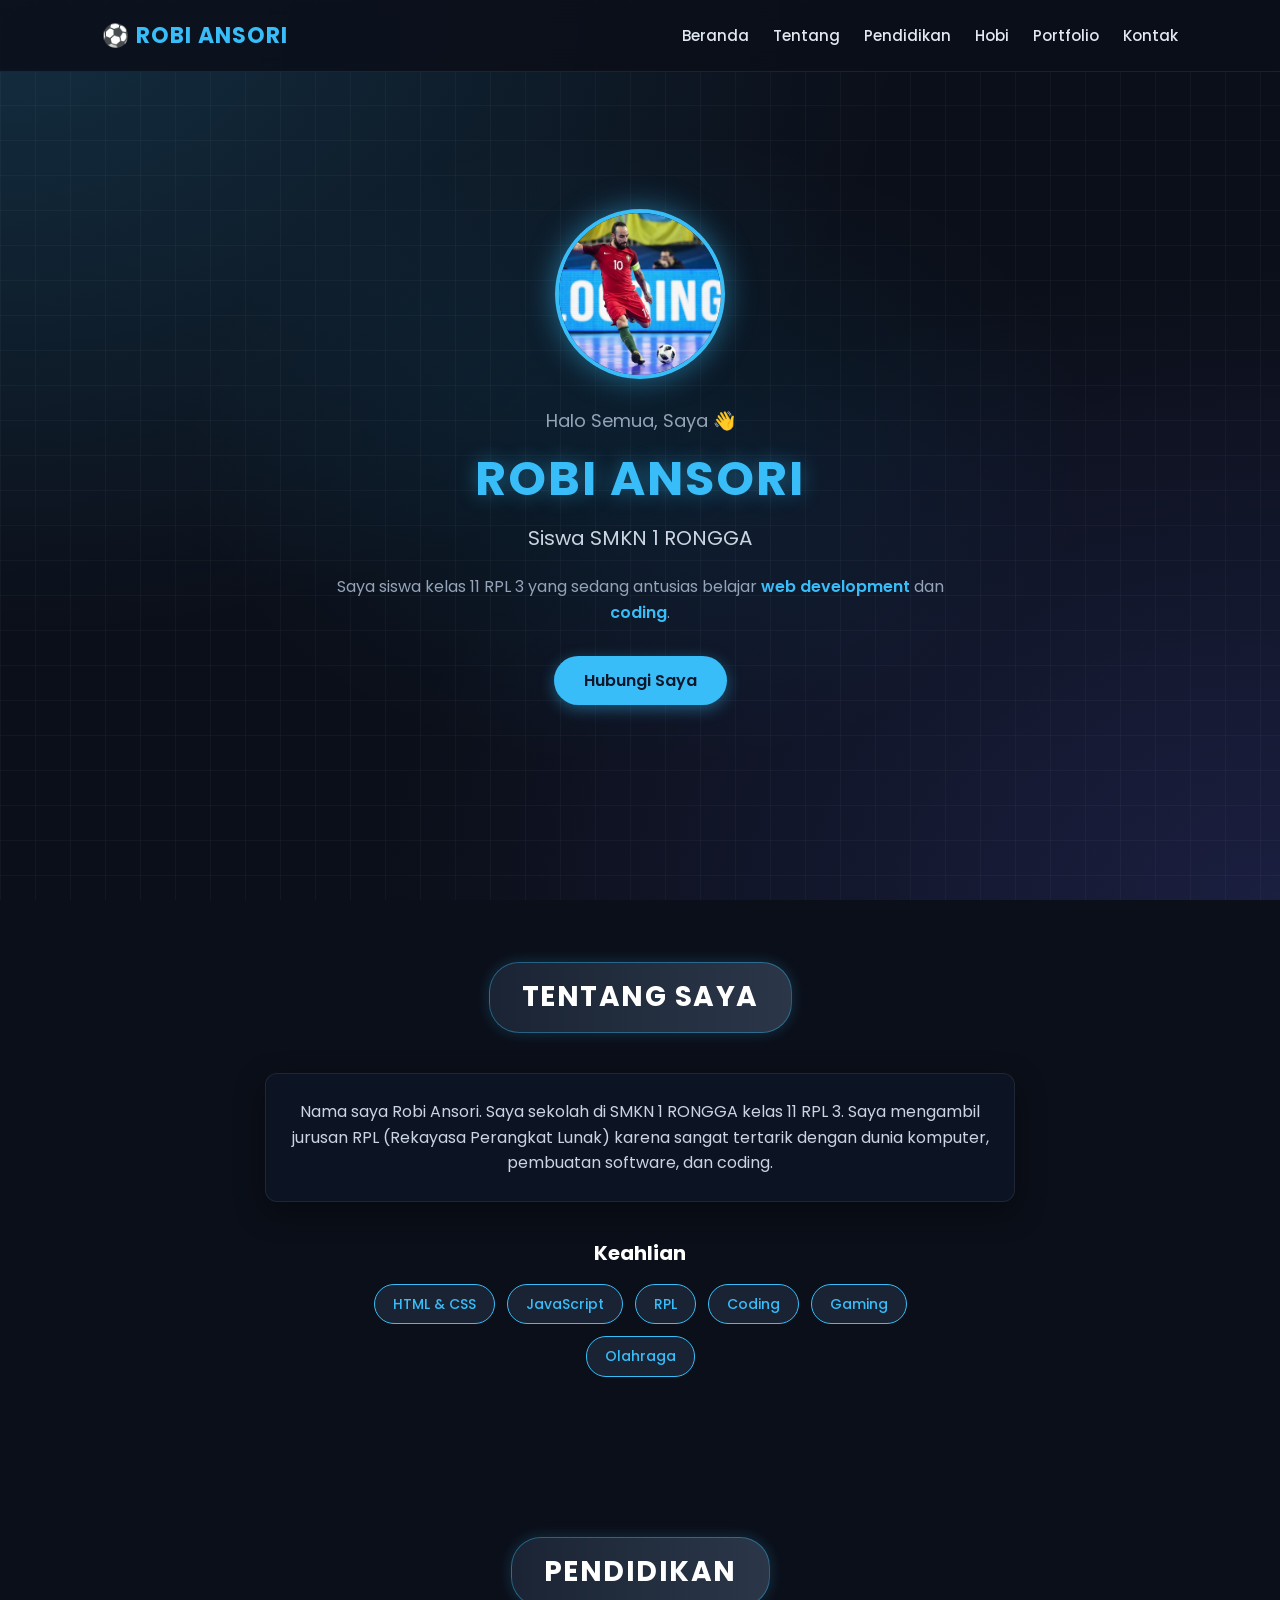
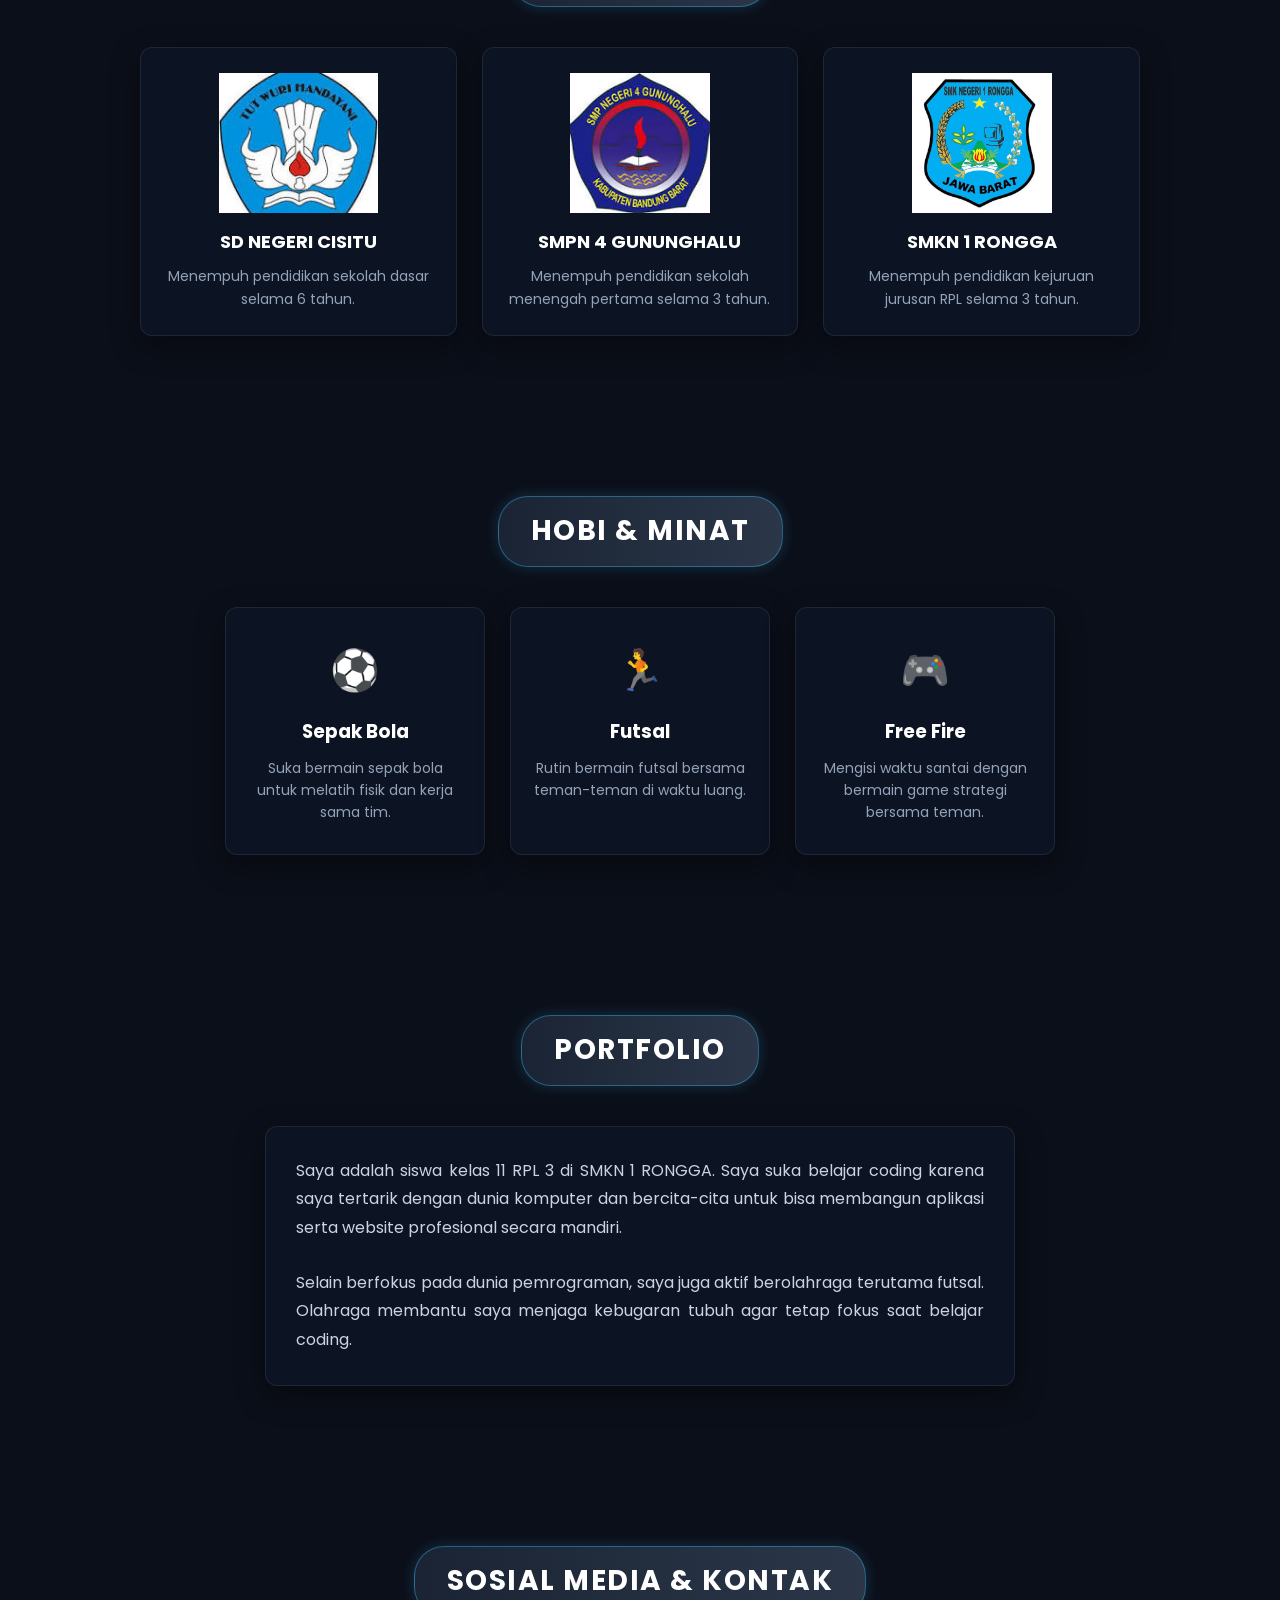
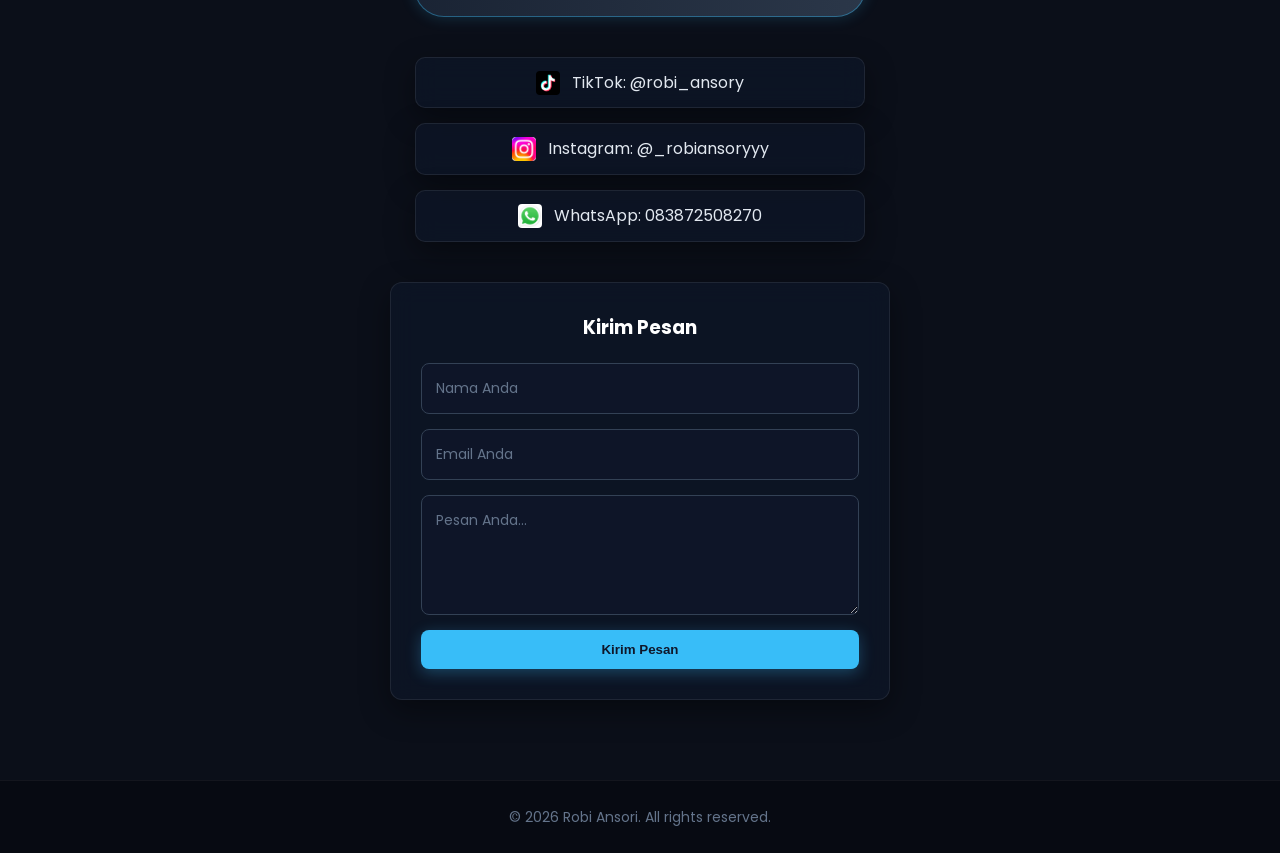
==== index.html @ 0bedff18 "Rename fortopolio.html to index.html" ====
<!DOCTYPE html>
<html lang="id">

<head>
  <meta charset="UTF-8">
  <meta name="viewport" content="width=device-width, initial-scale=1.0">
  <title>Portfolio | Robi Ansori</title>
  <link rel="stylesheet" href="css/fortopolio.css">
  <!-- Google Fonts untuk Tipografi Lebih Clean -->
  <link rel="preconnect" href="https://fonts.googleapis.com">
  <link rel="preconnect" href="https://fonts.gstatic.com" crossorigin>
  <link href="https://fonts.googleapis.com/css2?family=Poppins:wght@300;400;600;700&display=swap" rel="stylesheet">
</head>

<body>

  <nav>
    <div class="logo">
      <h2>⚽ ROBI ANSORI</h2>
    </div>
    <ul>
      <li><a href="#home">Beranda</a></li>
      <li><a href="#about">Tentang</a></li>
      <li><a href="#pendidikan">Pendidikan</a></li>
      <li><a href="#hobi">Hobi</a></li>
      <li><a href="#portfolio">Portfolio</a></li>
      <li><a href="#contact">Kontak</a></li>
    </ul>
  </nav>

  <!-- HOME SECTION -->
  <section id="home" class="home">
    <div class="home-content">
      <img src="assests/image/pp.jpg" alt="Foto Robi Ansori" class="foto-profil">
      <p class="greeting">Halo Semua, Saya 👋</p>
      <h1>ROBI ANSORI</h1>
      <h3>Siswa SMKN 1 RONGGA</h3>
      <p class="bio-short">
        Saya siswa kelas 11 RPL 3 yang sedang antusias belajar <span>web development</span> dan <span>coding</span>.
      </p>
      <a href="#contact" class="btn-primary">Hubungi Saya</a>
    </div>
  </section>

  <!-- ABOUT SECTION -->
  <section id="about">
    <h2>Tentang Saya</h2>
    <div class="card-box">
      <p>
        Nama saya Robi Ansori. Saya sekolah di SMKN 1 RONGGA kelas 11 RPL 3. Saya mengambil jurusan RPL (Rekayasa Perangkat Lunak) karena sangat tertarik dengan dunia komputer, pembuatan software, dan coding.
      </p>
    </div>

    <h3 class="sub-title">Keahlian</h3>
    <div class="skills-tags">
      <span>HTML & CSS</span>
      <span>JavaScript</span>
      <span>RPL</span>
      <span>Coding</span>
      <span>Gaming</span>
      <span>Olahraga</span>
    </div>
  </section>

  <!-- PENDIDIKAN SECTION -->
  <section id="pendidikan">
    <h2>Pendidikan</h2>
    <div class="sekolah-grid">
      <div class="card-sekolah">
        <div class="img-container">
          <img src="assests/image/logo 7.jpg" alt="Logo SD Negeri Cisitu">
        </div>
        <h3>SD NEGERI CISITU</h3>
        <p>Menempuh pendidikan sekolah dasar selama 6 tahun.</p>
      </div>

      <div class="card-sekolah">
        <div class="img-container">
          <img src="assests/image/logo 1.jpg" alt="Logo SMPN 4 Gununghalu">
        </div>
        <h3>SMPN 4 GUNUNGHALU</h3>
        <p>Menempuh pendidikan sekolah menengah pertama selama 3 tahun.</p>
      </div>

      <div class="card-sekolah">
        <div class="img-container">
          <img src="assests/image/logo 9.jpg" alt="Logo SMKN 1 Rongga">
        </div>
        <h3>SMKN 1 RONGGA</h3>
        <p>Menempuh pendidikan kejuruan jurusan RPL selama 3 tahun.</p>
      </div>
    </div>
  </section>

  <!-- HOBI SECTION -->
  <section id="hobi">
    <h2>Hobi & Minat</h2>
    <div class="kotak-hobi">
      <div class="card-hobi">
        <div class="icon-hobi">⚽</div>
        <h3>Sepak Bola</h3>
        <p>Suka bermain sepak bola untuk melatih fisik dan kerja sama tim.</p>
      </div>

      <div class="card-hobi">
        <div class="icon-hobi">🏃</div>
        <h3>Futsal</h3>
        <p>Rutin bermain futsal bersama teman-teman di waktu luang.</p>
      </div>

      <div class="card-hobi">
        <div class="icon-hobi">🎮</div>
        <h3>Free Fire</h3>
        <p>Mengisi waktu santai dengan bermain game strategi bersama teman.</p>
      </div>
    </div>
  </section>

  <!-- PORTFOLIO SECTION -->
  <section id="portfolio">
    <h2>Portfolio</h2>
    <div class="portfolio-card">
      <p>
        Saya adalah siswa kelas 11 RPL 3 di SMKN 1 RONGGA. Saya suka belajar coding karena saya tertarik dengan dunia komputer dan bercita-cita untuk bisa membangun aplikasi serta website profesional secara mandiri.
      </p>
      <br>
      <p>
        Selain berfokus pada dunia pemrograman, saya juga aktif berolahraga terutama futsal. Olahraga membantu saya menjaga kebugaran tubuh agar tetap fokus saat belajar coding.
      </p>
    </div>
  </section>

  <!-- CONTACT SECTION -->
  <section id="contact">
    <h2>Sosial Media & Kontak</h2>

    <div class="contact-links">
      <a href="https://tiktok.com/@robi_ansory" target="_blank" class="social-item">
        <img src="assests/image/tiktok.png" alt="TikTok">
        <span>TikTok: @robi_ansory</span>
      </a>

      <a href="https://instagram.com/_robiansoryyy" target="_blank" class="social-item">
        <img src="assests/image/instagram.jpg" alt="Instagram">
        <span>Instagram: @_robiansoryyy</span>
      </a>

      <a href="https://wa.me/6283872508270" target="_blank" class="social-item">
        <img src="assests/image/whatsapp.jpg" alt="WhatsApp">
        <span>WhatsApp: 083872508270</span>
      </a>
    </div>

    <!-- Form Pesan -->
    <form class="contact-form" onsubmit="event.preventDefault();">
      <h3>Kirim Pesan</h3>
      <input type="text" placeholder="Nama Anda" required>
      <input type="email" placeholder="Email Anda" required>
      <textarea placeholder="Pesan Anda..." required></textarea>
      <button type="submit">Kirim Pesan</button>
    </form>
  </section>

  <footer>
    <p>&copy; 2026 Robi Ansori. All rights reserved.</p>
  </footer>

</body>

</html>
---- css/fortopolio.css ----
* {
    margin: 0;
    padding: 0;
    box-sizing: border-box;
}

html {
    scroll-behavior: smooth;
}

body {
    font-family: 'Poppins', sans-serif;
    color: #f3f4f6;
    line-height: 1.6;
    overflow-x: hidden;
    background-color: #0b0f19;
    background-image: 
        linear-gradient(rgba(255, 255, 255, 0.03) 1px, transparent 1px),
        linear-gradient(90deg, rgba(255, 255, 255, 0.03) 1px, transparent 1px),
        radial-gradient(at 0% 0%, rgba(56, 189, 248, 0.18) 0px, transparent 50%),
        radial-gradient(at 100% 100%, rgba(99, 102, 241, 0.18) 0px, transparent 50%),
        radial-gradient(at 50% 50%, rgba(14, 165, 233, 0.1) 0px, transparent 50%);
    background-size: 35px 35px, 35px 35px, 100% 100%, 100% 100%, 100% 100%;
    background-attachment: fixed;
}

nav {
    background-color: rgba(11, 15, 25, 0.85);
    backdrop-filter: blur(12px);
    padding: 18px 8%;
    display: flex;
    justify-content: space-between;
    align-items: center;
    position: sticky;
    top: 0;
    z-index: 100;
    border-bottom: 1px solid rgba(255, 255, 255, 0.08);
}

nav h2 {
    color: #38bdf8;
    font-size: 22px;
    font-weight: 700;
    letter-spacing: 1px;
}

nav ul {
    display: flex;
    list-style: none;
    gap: 24px;
}

nav ul li a {
    color: #e2e8f0;
    text-decoration: none;
    font-size: 15px;
    font-weight: 500;
    transition: all 0.3s ease;
}

nav ul li a:hover {
    color: #38bdf8;
    text-shadow: 0 0 8px rgba(56, 189, 248, 0.6);
}
section {
    padding: 80px 8%;
    text-align: center;
    scroll-margin-top: 70px;
}

section h2 {
    color: #ffffff;
    font-size: 28px;
    font-weight: 700;
    text-transform: uppercase;
    letter-spacing: 1.5px;
    background: linear-gradient(90deg, rgba(30, 41, 59, 0.8), rgba(51, 65, 85, 0.8));
    display: inline-block;
    padding: 12px 32px;
    border-radius: 30px;
    margin-bottom: 40px;
    border: 1px solid rgba(56, 189, 248, 0.4);
    box-shadow: 0 0 15px rgba(56, 189, 248, 0.2);
}

.home {
    min-height: 90vh;
    display: flex;
    align-items: center;
    justify-content: center;
    padding-top: 40px;
}

.home-content {
    max-width: 650px;
}

.foto-profil {
    width: 170px;
    height: 170px;
    border-radius: 50%;
    border: 4px solid #38bdf8;
    box-shadow: 0 0 30px rgba(56, 189, 248, 0.5);
    object-fit: cover;
    margin-bottom: 20px;
    transition: transform 0.4s ease, box-shadow 0.4s ease;
}

.foto-profil:hover {
    transform: scale(1.05);
    box-shadow: 0 0 40px rgba(56, 189, 248, 0.8);
}

.greeting {
    color: #94a3b8;
    font-size: 18px;
    margin-bottom: 5px;
}

.home h1 {
    color: #38bdf8;
    font-size: 48px;
    font-weight: 700;
    letter-spacing: 2px;
    margin-bottom: 5px;
    text-shadow: 0 0 20px rgba(56, 189, 248, 0.4);
}

.home h3 {
    color: #cbd5e1;
    font-size: 20px;
    font-weight: 400;
    margin-bottom: 20px;
}

.bio-short {
    color: #94a3b8;
    font-size: 16px;
    margin-bottom: 30px;
}

.bio-short span {
    color: #38bdf8;
    font-weight: 600;
}

.btn-primary {
    display: inline-block;
    padding: 12px 30px;
    background-color: #38bdf8;
    color: #0f172a;
    font-weight: 600;
    text-decoration: none;
    border-radius: 25px;
    transition: all 0.3s ease;
    box-shadow: 0 4px 15px rgba(56, 189, 248, 0.4);
}

.btn-primary:hover {
    background-color: #ffffff;
    transform: translateY(-3px);
    box-shadow: 0 6px 20px rgba(255, 255, 255, 0.5);
}

.card-box, 
.card-sekolah, 
.card-hobi, 
.portfolio-card, 
.contact-form, 
.social-item {
    background: rgba(15, 23, 42, 0.65) !important;
    backdrop-filter: blur(12px) !important;
    border: 1px solid rgba(255, 255, 255, 0.08) !important;
    box-shadow: 0 10px 30px rgba(0, 0, 0, 0.4);
}

.card-box {
    color: #cbd5e1;
    padding: 25px;
    max-width: 750px;
    margin: 0 auto;
    border-radius: 12px;
}

.sub-title {
    color: #ffffff;
    font-size: 20px;
    margin: 35px auto 15px;
}

.skills-tags {
    display: flex;
    justify-content: center;
    flex-wrap: wrap;
    gap: 12px;
    max-width: 600px;
    margin: 0 auto;
}

.skills-tags span {
    background: rgba(30, 41, 59, 0.8);
    border: 1px solid #38bdf8;
    color: #38bdf8;
    padding: 8px 18px;
    border-radius: 20px;
    font-size: 14px;
    font-weight: 500;
    transition: 0.3s;
}

.skills-tags span:hover {
    background: #38bdf8;
    color: #0f172a;
    box-shadow: 0 0 12px rgba(56, 189, 248, 0.6);
}

.sekolah-grid {
    display: grid;
    grid-template-columns: repeat(auto-fit, minmax(250px, 1fr));
    gap: 25px;
    max-width: 1000px;
    margin: 0 auto;
}

.card-sekolah {
    padding: 25px 20px;
    border-radius: 12px;
    transition: all 0.3s ease;
}

.card-sekolah:hover {
    transform: translateY(-8px);
    border-color: rgba(56, 189, 248, 0.5) !important;
    box-shadow: 0 10px 25px rgba(56, 189, 248, 0.2) !important;
}

.img-container {
    height: 140px;
    display: flex;
    align-items: center;
    justify-content: center;
    margin-bottom: 15px;
}

.card-sekolah img {
    max-width: 100%;
    max-height: 100%;
    object-fit: contain;
}

.card-sekolah h3 {
    color: #ffffff;
    font-size: 18px;
    margin-bottom: 8px;
}

.card-sekolah p {
    color: #94a3b8;
    font-size: 14px;
}

.kotak-hobi {
    display: flex;
    justify-content: center;
    gap: 25px;
    flex-wrap: wrap;
}

.card-hobi {
    padding: 30px 20px;
    width: 260px;
    border-radius: 12px;
    transition: all 0.3s ease;
}

.card-hobi:hover {
    transform: translateY(-8px);
    border-color: rgba(56, 189, 248, 0.5) !important;
    box-shadow: 0 10px 25px rgba(56, 189, 248, 0.2) !important;
}

.icon-hobi {
    font-size: 40px;
    margin-bottom: 15px;
}

.card-hobi h3 {
    color: #ffffff;
    margin-bottom: 10px;
}

.card-hobi p {
    color: #94a3b8;
    font-size: 14px;
}

.portfolio-card {
    max-width: 750px;
    margin: auto;
    padding: 30px;
    border-radius: 12px;
    text-align: justify;
}

.portfolio-card p {
    color: #cbd5e1;
    line-height: 1.8;
}


.contact-links {
    display: flex;
    flex-direction: column;
    align-items: center;
    gap: 15px;
    margin-bottom: 40px;
}

.social-item {
    padding: 12px 25px;
    width: 100%;
    max-width: 450px;
    border-radius: 10px;
    display: flex;
    align-items: center;
    justify-content: center;
    gap: 12px;
    color: #e2e8f0;
    text-decoration: none;
    transition: all 0.3s ease;
}

.social-item:hover {
    border-color: #38bdf8 !important;
    transform: translateY(-3px);
    color: #38bdf8;
    box-shadow: 0 5px 15px rgba(56, 189, 248, 0.3) !important;
}

.social-item img {
    width: 24px;
    height: 24px;
    border-radius: 4px;
    object-fit: contain;
}

.contact-form {
    max-width: 500px;
    margin: 0 auto;
    padding: 30px;
    border-radius: 12px;
}

.contact-form h3 {
    margin-bottom: 20px;
    color: #fff;
}

input,
textarea {
    display: block;
    width: 100%;
    margin-bottom: 15px;
    padding: 14px;
    background-color: rgba(15, 23, 42, 0.9);
    color: #ffffff;
    border: 1px solid #334155;
    border-radius: 8px;
    font-family: inherit;
    font-size: 14px;
    transition: 0.3s;
}

input::placeholder,
textarea::placeholder {
    color: #64748b;
}

input:focus,
textarea:focus {
    outline: none;
    border-color: #38bdf8;
    box-shadow: 0 0 10px rgba(56, 189, 248, 0.4);
}

textarea {
    height: 120px;
    resize: vertical;
}

button[type="submit"] {
    width: 100%;
    padding: 12px;
    background-color: #38bdf8;
    color: #0f172a;
    font-weight: 600;
    border: none;
    border-radius: 8px;
    cursor: pointer;
    transition: 0.3s;
    box-shadow: 0 4px 15px rgba(56, 189, 248, 0.3);
}

button[type="submit"]:hover {
    background-color: #ffffff;
    box-shadow: 0 0 20px rgba(255, 255, 255, 0.5);
}

footer {
    background-color: #070a12;
    text-align: center;
    padding: 25px;
    border-top: 1px solid rgba(255, 255, 255, 0.05);
}

footer p {
    color: #64748b;
    font-size: 14px;
}

@media (max-width: 768px) {
    nav {
        flex-direction: column;
        gap: 15px;
        padding: 15px;
    }

    nav ul {
        gap: 15px;
        flex-wrap: wrap;
        justify-content: center;
    }

    section {
        padding: 60px 5%;
    }

    .home h1 {
        font-size: 36px;
    }

    .card-hobi {
        width: 100%;
    }
}
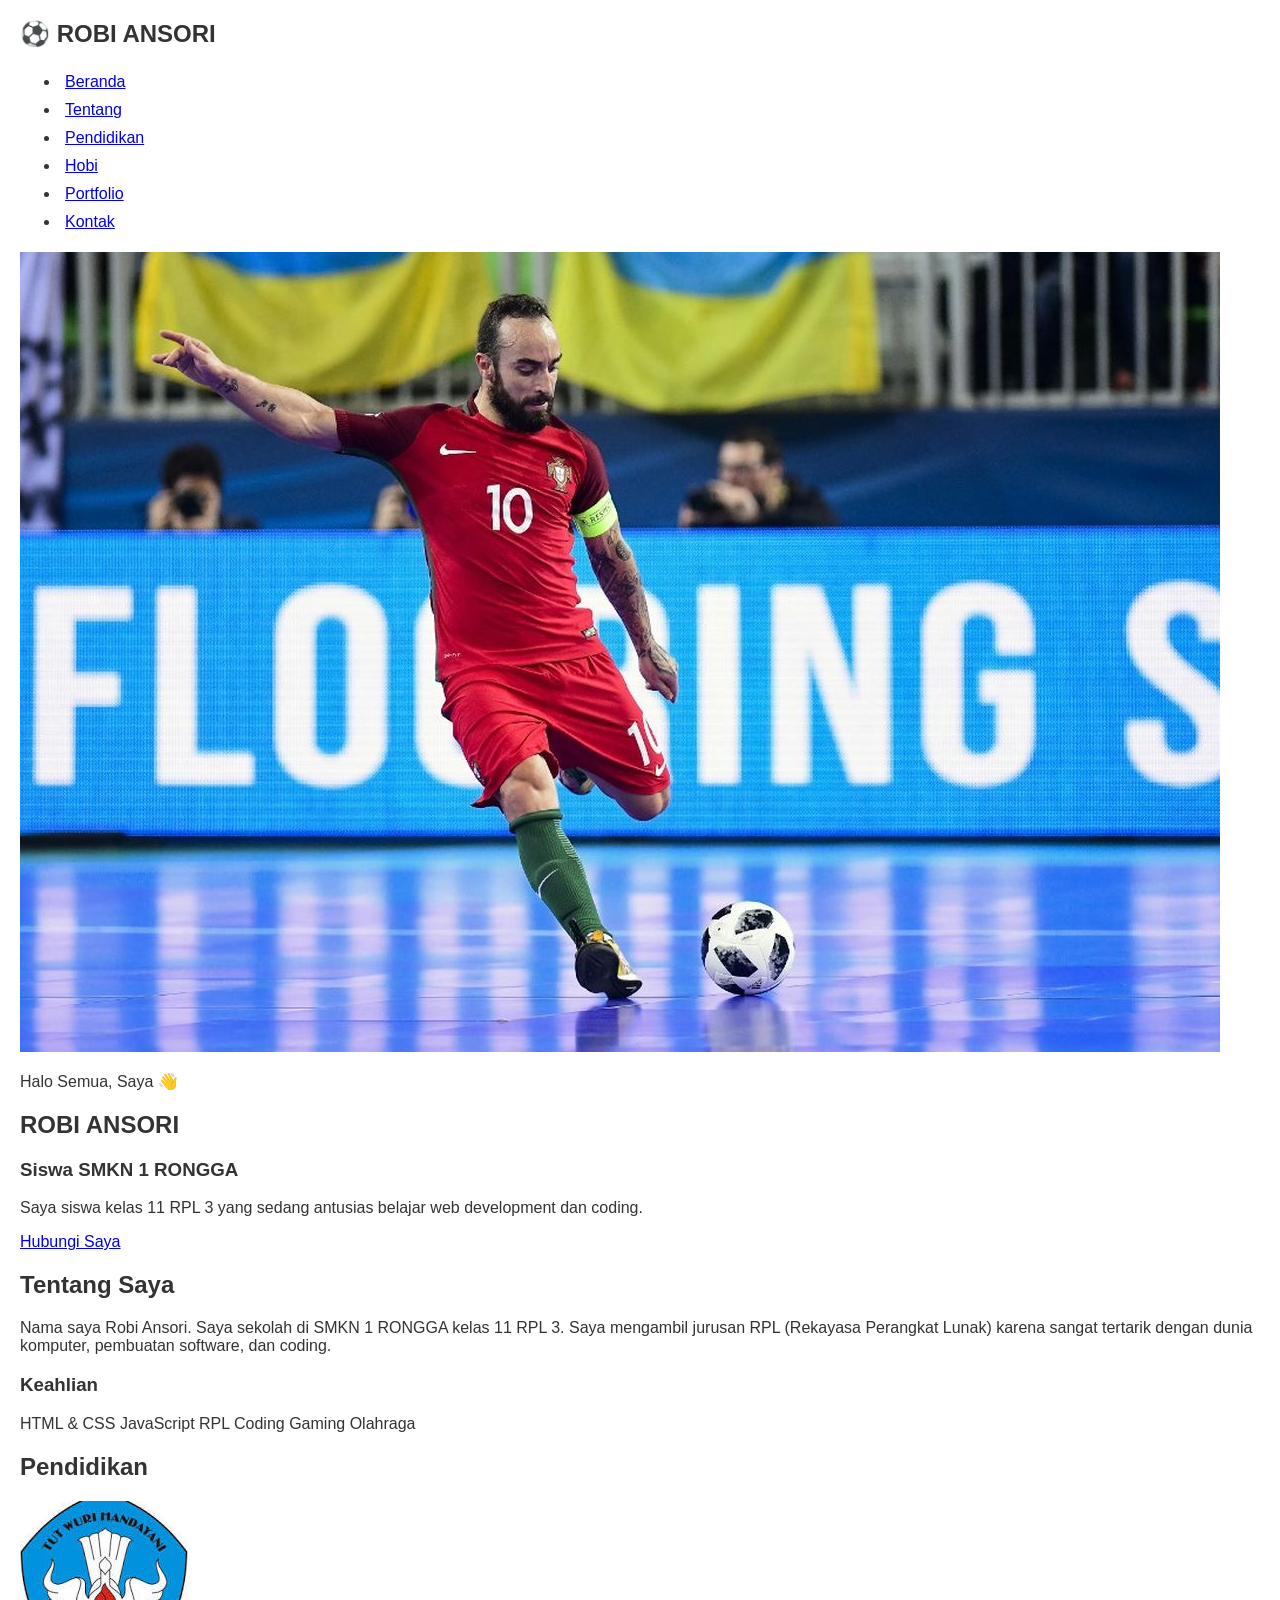
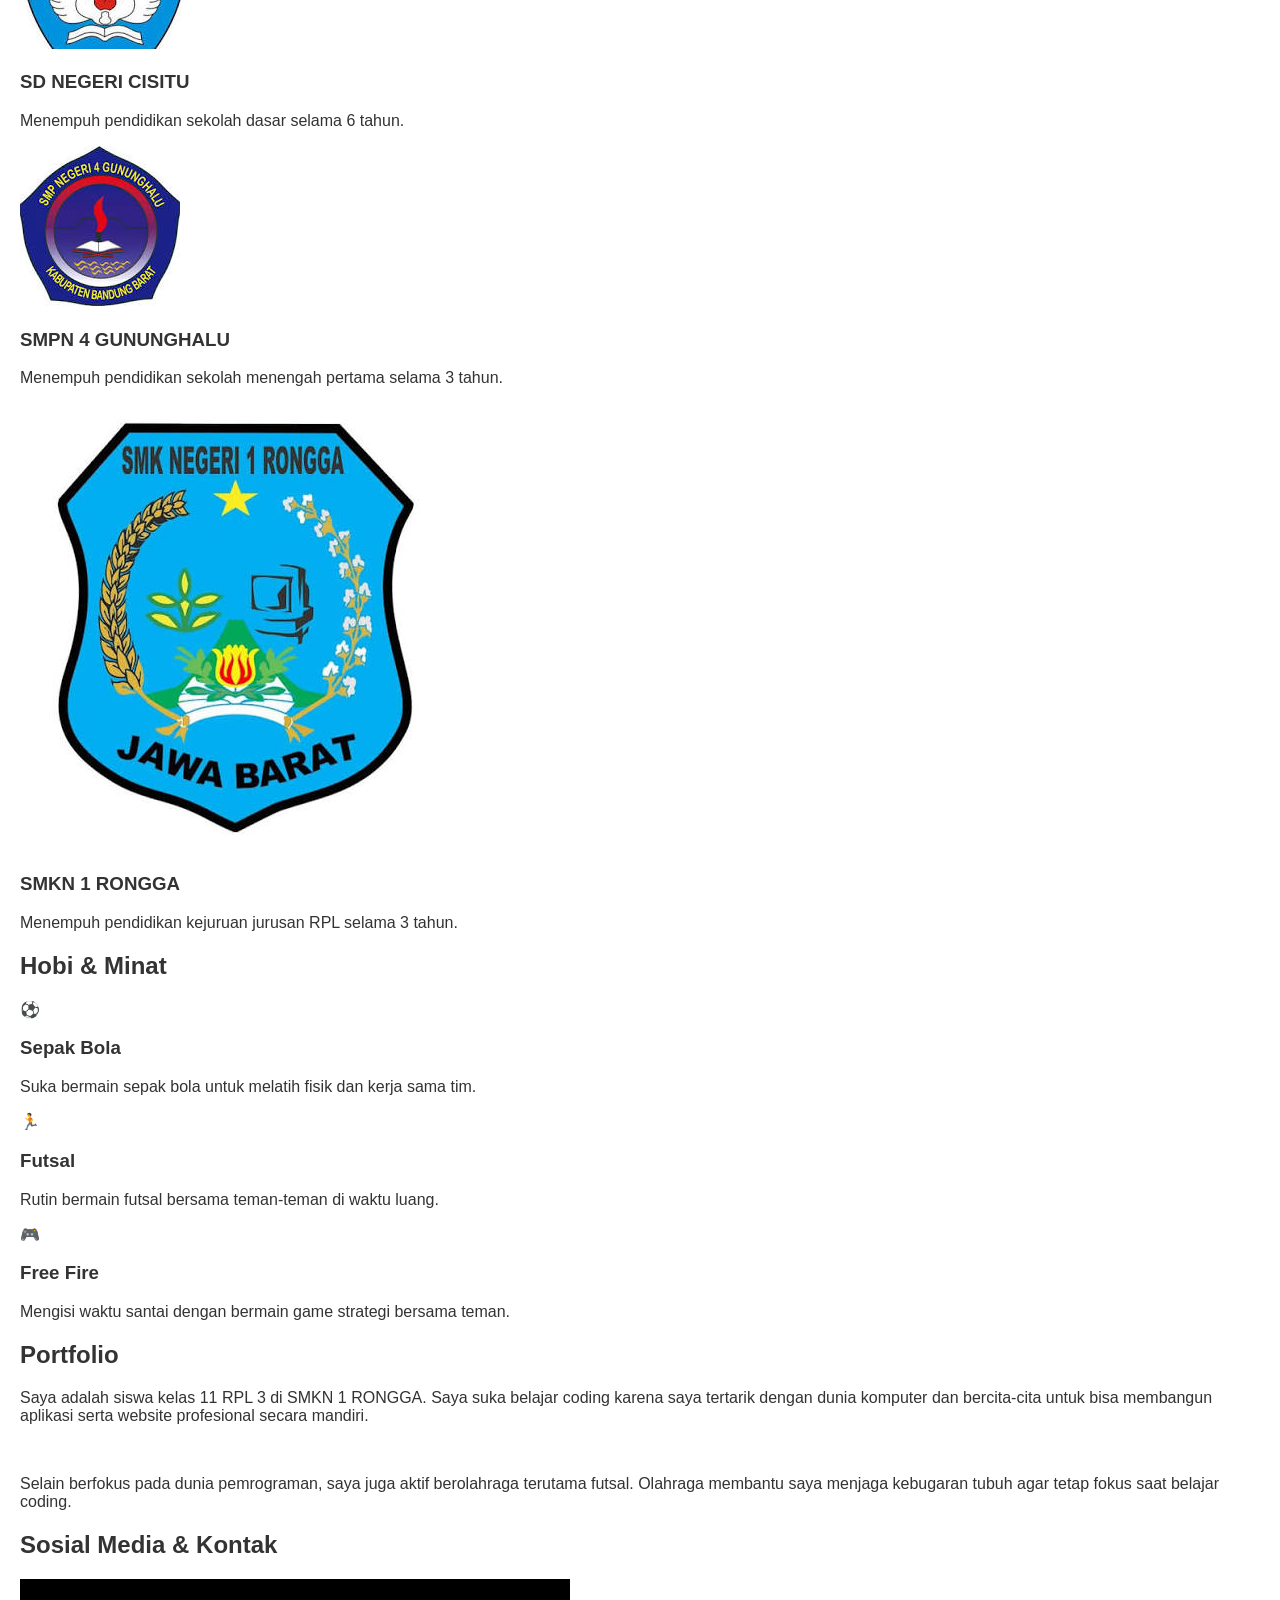
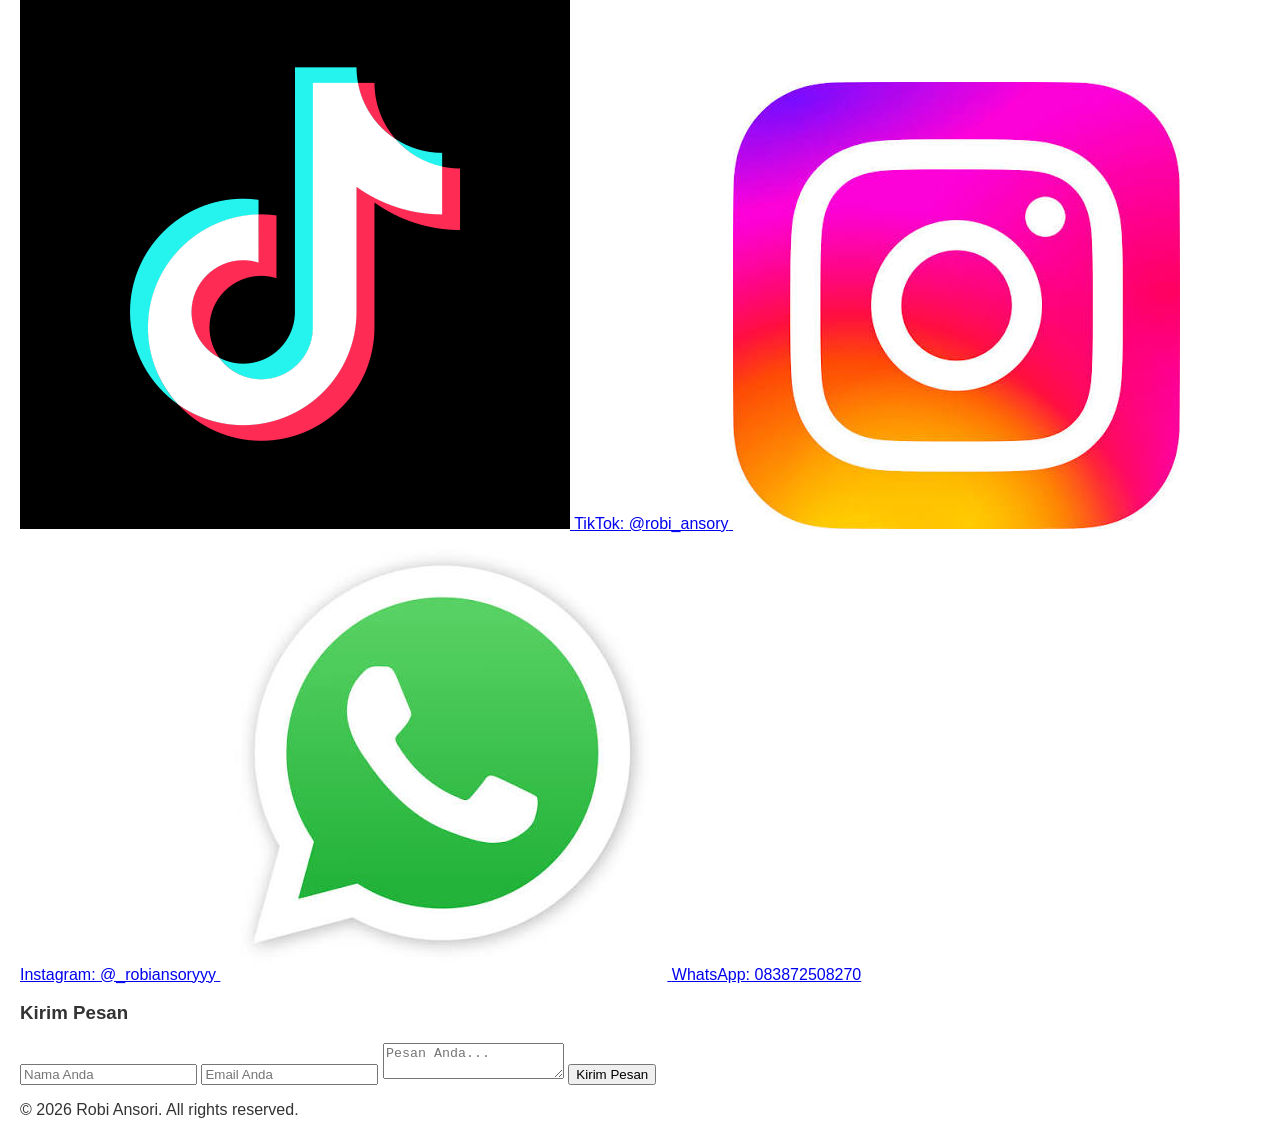
==== commit ac64fec7: "Update stylesheet link in index.html" ====
--- a/index.html
+++ b/index.html
@@ -5,7 +5,7 @@
   <meta charset="UTF-8">
   <meta name="viewport" content="width=device-width, initial-scale=1.0">
   <title>Portfolio | Robi Ansori</title>
-  <link rel="stylesheet" href="css/fortopolio.css">
+  <link rel="stylesheet" href="css/style.css">
   <!-- Google Fonts untuk Tipografi Lebih Clean -->
   <link rel="preconnect" href="https://fonts.googleapis.com">
   <link rel="preconnect" href="https://fonts.gstatic.com" crossorigin>
--- a/css/style.css
+++ b/css/style.css
@@ -0,0 +1,75 @@
+body {
+    font-family: Arial, sans-serif;
+    margin: 20px;
+    color: #333;
+} 
+
+.navbar {
+    display: flex;
+    justify-content: space-between;
+    align-items: center;
+    border-bottom: 1px solid #ddd;
+    padding-bottom: 10px;
+    margin-bottom: 20px;
+}
+
+.navbar a {
+    margin-left: 15px;
+    text-decoration: none;
+    color: #1a4971;
+}
+
+.daftar-buku {
+    display: flex;
+    gap: 15px;
+    margin-top: 15px;
+}
+
+.kartu-buku {
+    border: 1px solid #eee;
+    background-color: #f9f9f9;
+    border-radius: 8px;
+    padding: 15px;
+    width: 30%;
+    text-align: center;
+}
+
+.kartu-buku img {
+    width: 150px;
+    height: 200px;
+    object-fit: cover;
+    border-radius: 5px;
+    margin-bottom: 10px;
+}
+
+.kartu-buku h4 {
+    margin: 5px 0;
+}
+
+.kartu-buku p {
+    font-size: 13px;
+    color: #666;
+    margin-bottom: 10px;
+}
+
+.kartu-buku button {
+    width: 100%;
+    padding: 8px;
+    background-color: #fff;
+    border: 1px solid #ccc;
+    border-radius: 5px;
+    cursor: pointer;
+}
+
+.footer {
+    text-align: center;
+    margin-top: 40px;
+    border-top: 1px solid #ddd;
+    padding-top: 15px;
+    font-size: 13px;
+    color: #777;
+}
+
+li {
+    padding: 5px;
+}
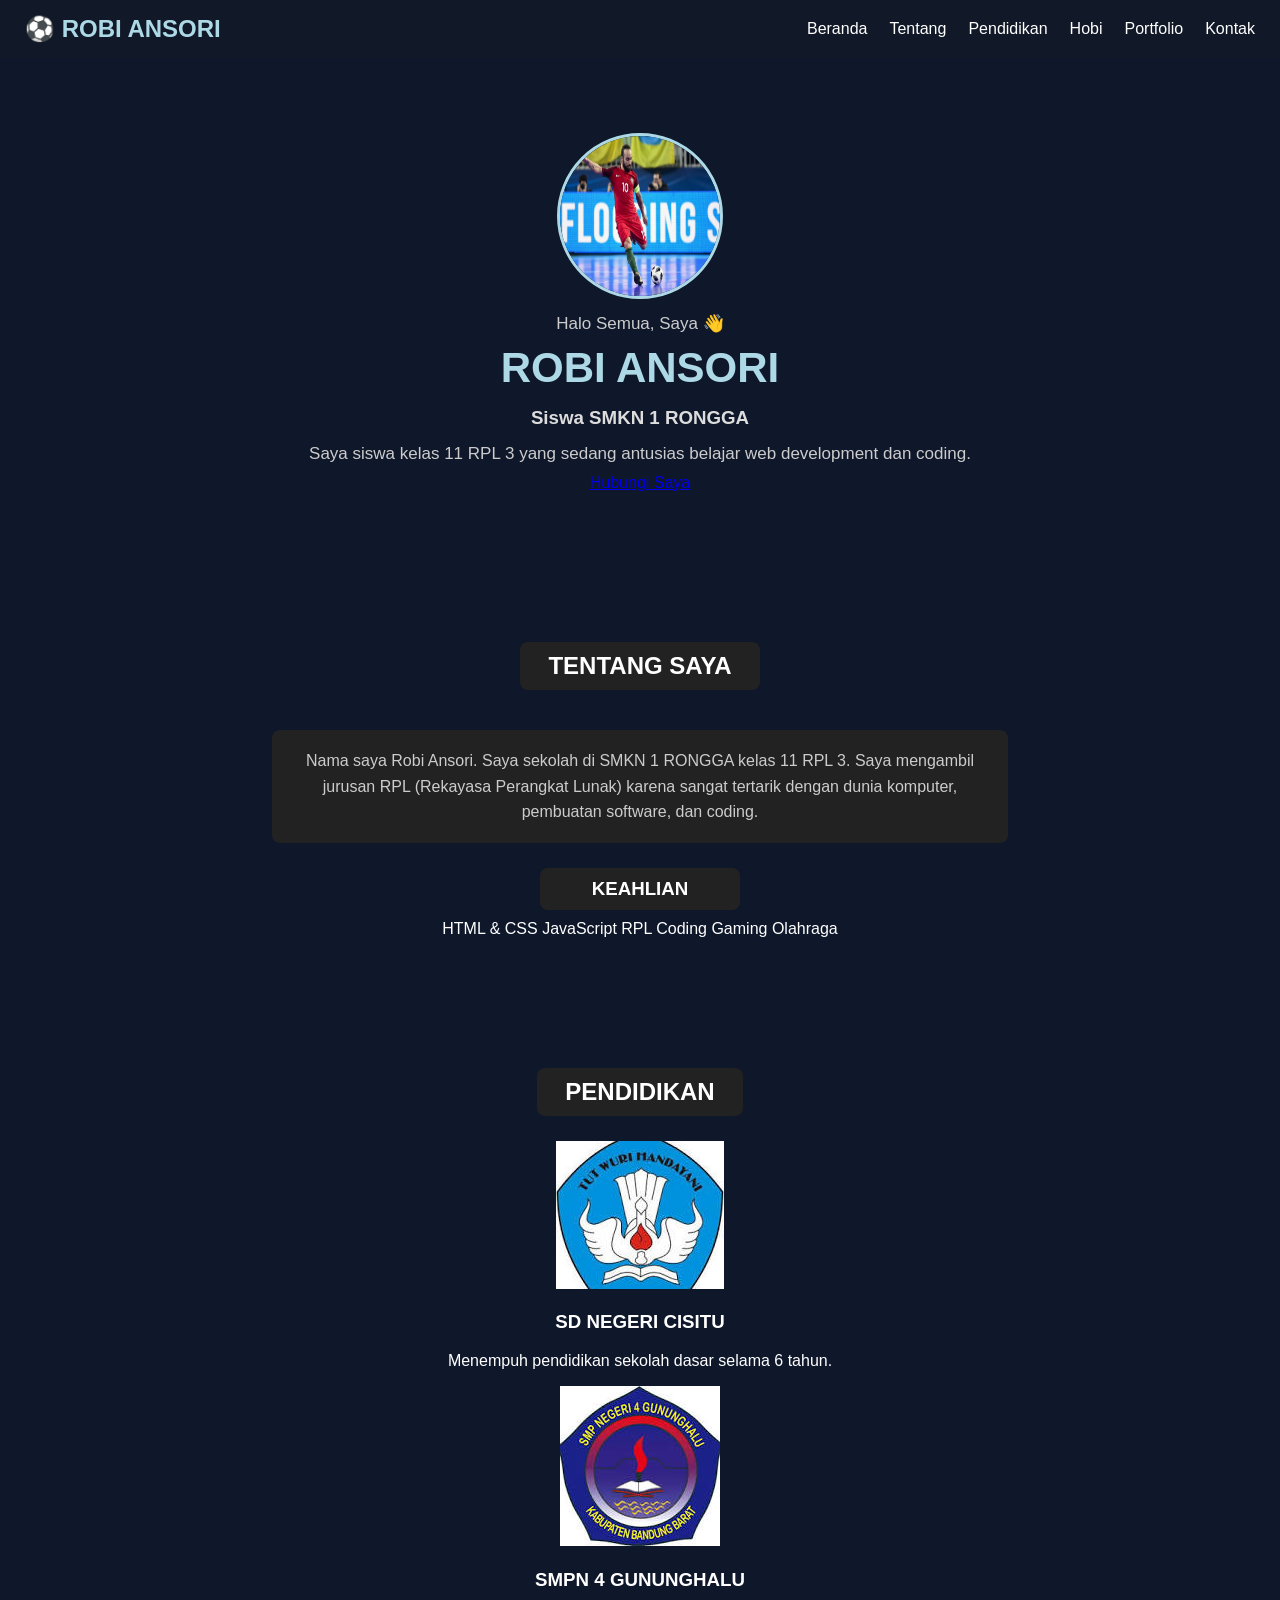
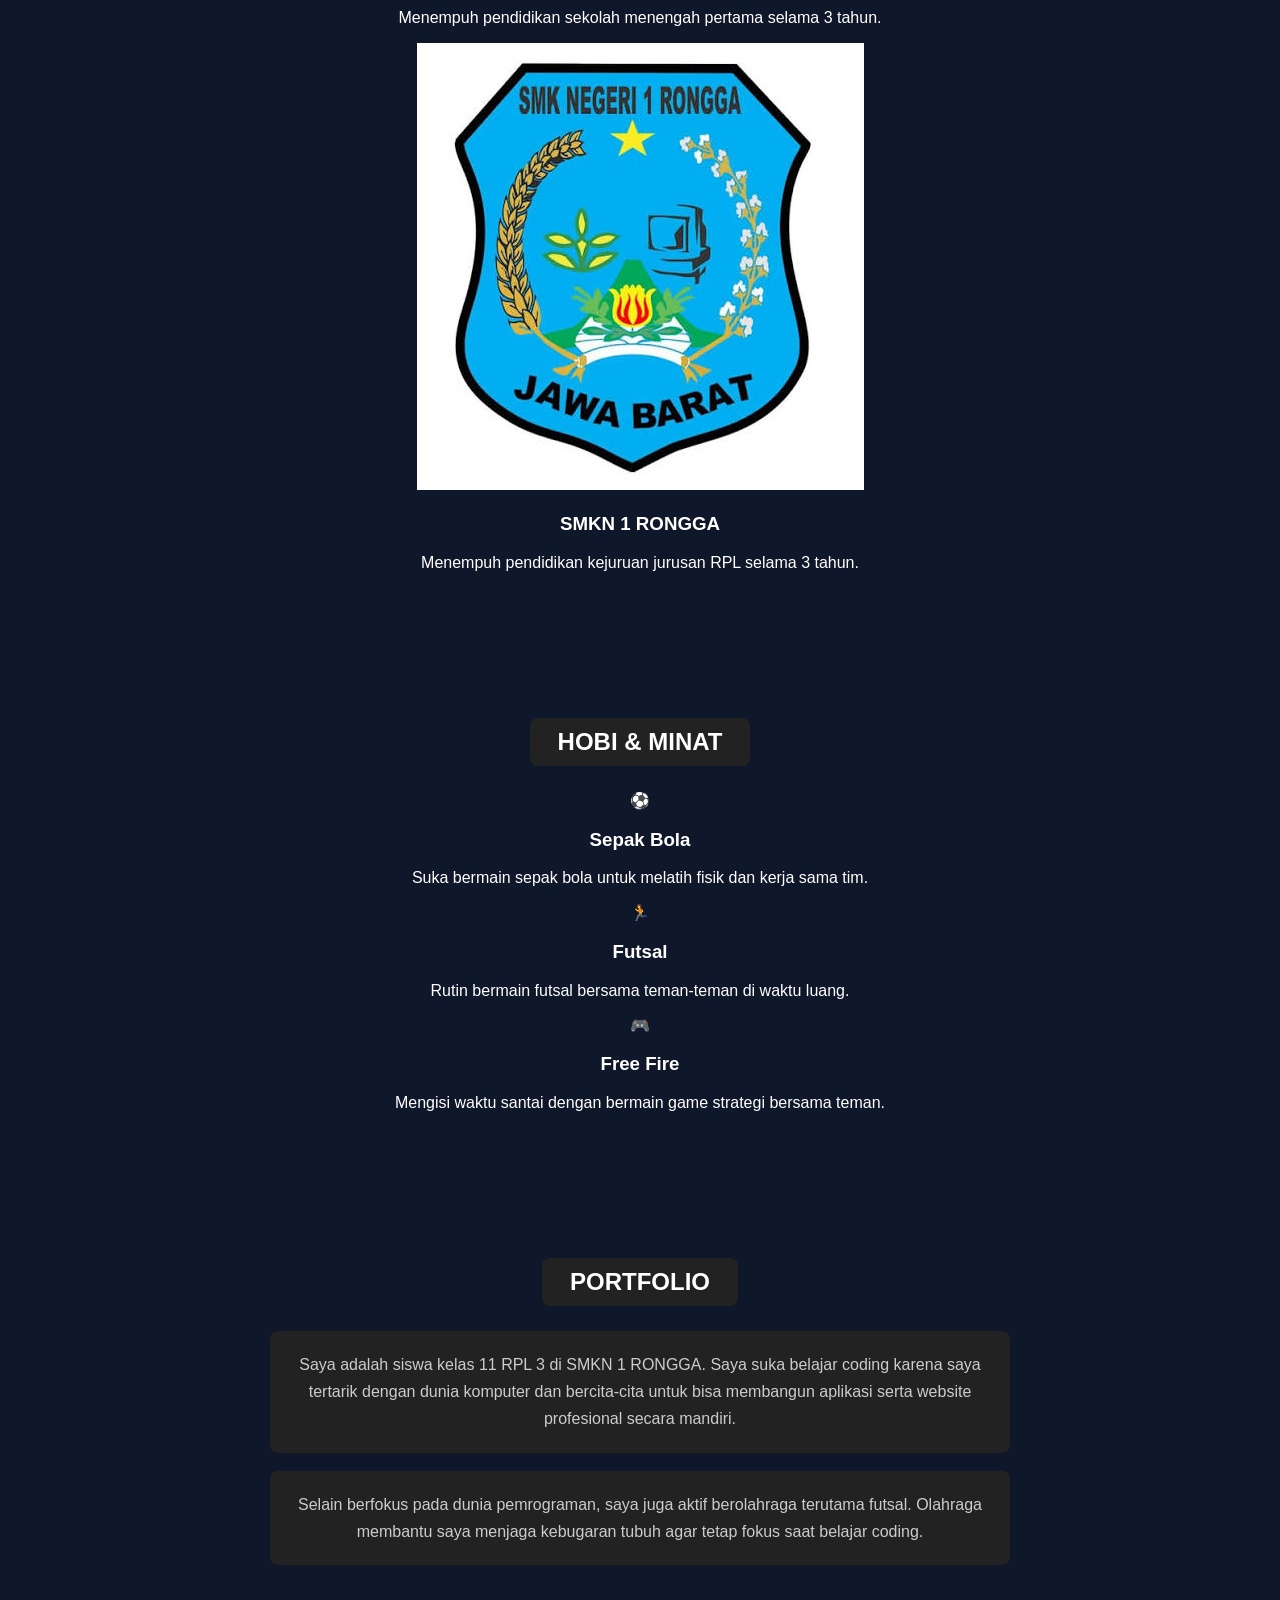
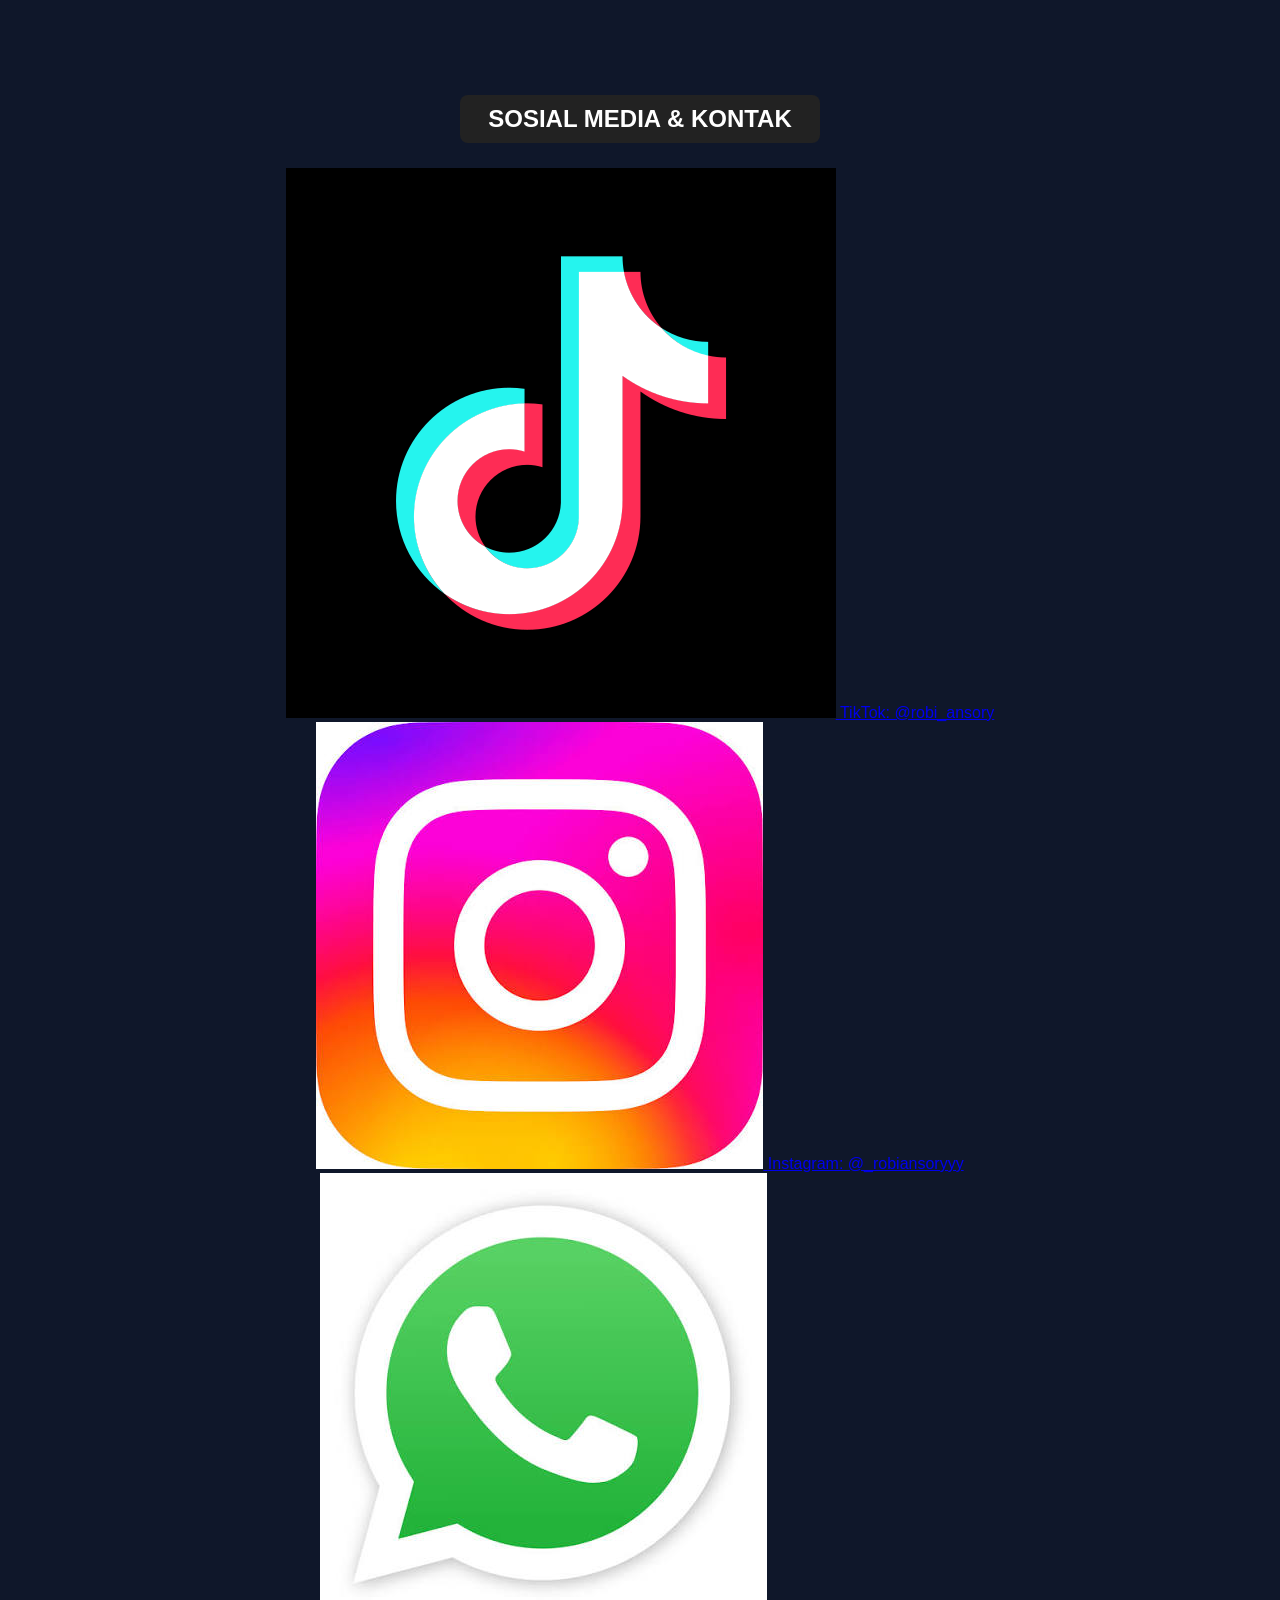
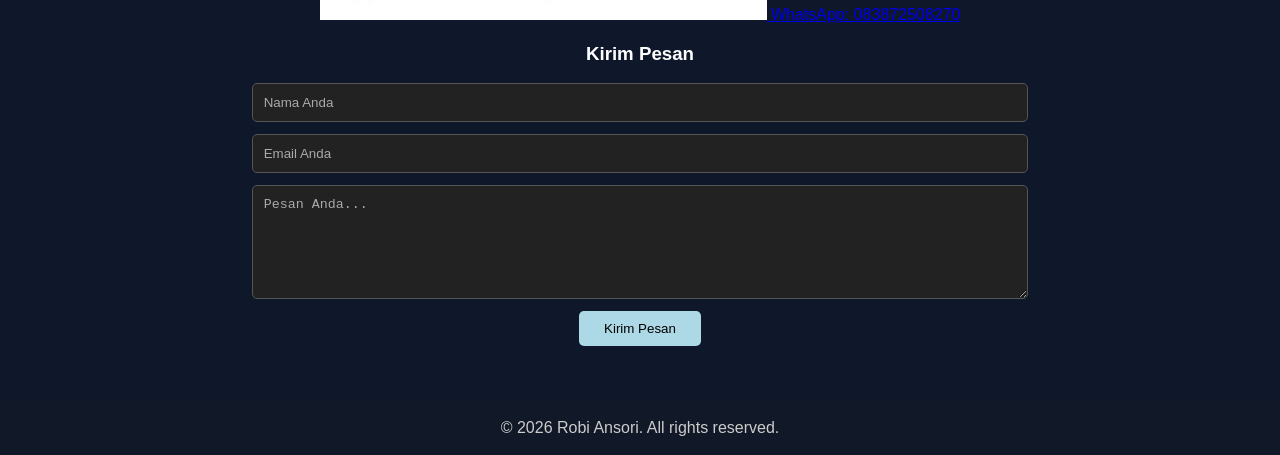
==== commit 6d58d5b4: "Update index.html" ====
--- a/index.html
+++ b/index.html
@@ -5,11 +5,336 @@
   <meta charset="UTF-8">
   <meta name="viewport" content="width=device-width, initial-scale=1.0">
   <title>Portfolio | Robi Ansori</title>
-  <link rel="stylesheet" href="css/style.css">
   <!-- Google Fonts untuk Tipografi Lebih Clean -->
   <link rel="preconnect" href="https://fonts.googleapis.com">
   <link rel="preconnect" href="https://fonts.gstatic.com" crossorigin>
   <link href="https://fonts.googleapis.com/css2?family=Poppins:wght@300;400;600;700&display=swap" rel="stylesheet">
+  <style>
+    body {
+    margin: 0;
+    font-family: Arial, sans-serif;
+    background-color: #0F172A;
+    color: white;
+}
+
+nav {
+    background-color: #111827;
+    padding: 15px 25px;
+    display: flex;
+    justify-content: space-between;
+    align-items: center;
+    position: sticky;
+    top: 0;
+    z-index: 10;
+}
+
+nav h2 {
+    color: lightblue;
+    margin: 0;
+}
+
+nav ul {
+    display: flex;
+    list-style: none;
+    gap: 22px;
+    margin: 0;
+}
+
+nav ul li a {
+    color: white;
+    text-decoration: none;
+}
+
+nav ul li a:hover {
+    color: lightblue;
+}
+
+section {
+    padding: 55px 8%;
+    text-align: center;
+    scroll-margin-top: 70px;
+    background-color: #0F172A;
+}
+
+/* JUDUL BAGIAN */
+
+section h2 {
+    color: white;
+    font-weight: bold;
+    text-transform: uppercase;
+    background-color: #222;
+    display: inline-block;
+    padding: 10px 28px;
+    border-radius: 8px;
+    margin-bottom: 25px;
+}
+
+/* BERANDA */
+
+.home {
+    padding: 75px 20px;
+}
+
+.home p {
+    color: #ccc;
+    font-size: 17px;
+    margin: 10px;
+}
+
+.home h1 {
+    color: lightblue;
+    font-size: 42px;
+    margin: 10px;
+}
+
+.home h3 {
+    color: #ddd;
+    margin: 15px 0;
+}
+
+.foto-profil {
+    width: 160px;
+    height: 160px;
+    border-radius: 50%;
+    border: 3px solid lightblue;
+}
+
+/* BACKGROUND SECTION */
+
+.biru {
+    background-color: #0F172A;
+}
+
+/* TENTANG SAYA */
+
+#about p {
+    background-color: #222;
+    color: #ccc;
+    padding: 18px;
+    margin: 15px auto;
+    max-width: 700px;
+    border-radius: 8px;
+    line-height: 1.6;
+}
+
+/* KEAHLIAN */
+
+#about h3 {
+    color: white;
+    font-weight: bold;
+    text-transform: uppercase;
+    background-color: #222;
+    padding: 10px;
+    width: 180px;
+    margin: 25px auto 10px;
+    border-radius: 8px;
+}
+
+/* PENDIDIKAN */
+
+.sekolah {
+    display: flex;
+    justify-content: center;
+    gap: 25px;
+    flex-wrap: wrap;
+}
+
+.sekolah div {
+    background-color: #222;
+    padding: 18px;
+    width: 230px;
+    border-radius: 8px;
+    transition: 0.3s;
+}
+
+.sekolah div:hover {
+    transform: translateY(-5px);
+    background-color: #333;
+}
+
+.sekolah img {
+    width: 100%;
+    height: 170px;
+    object-fit: contain;
+}
+
+.sekolah h3 {
+    color: white;
+    margin: 12px 0 5px;
+}
+
+.sekolah p {
+    color: #ccc;
+    margin: 5px;
+}
+
+/* HOBI */
+
+.kotak {
+    display: flex;
+    justify-content: center;
+    gap: 25px;
+    flex-wrap: wrap;
+}
+
+.kotak div {
+    background-color: #222;
+    padding: 20px;
+    width: 200px;
+    border-radius: 8px;
+    transition: 0.3s;
+}
+
+.kotak div:hover {
+    transform: translateY(-5px);
+    background-color: #333;
+}
+
+.kotak h3 {
+    color: white;
+    font-weight: bold;
+}
+
+.kotak p {
+    color: #ccc;
+}
+
+/* PORTFOLIO */
+
+.portfolio {
+    max-width: 700px;
+    margin: auto;
+    background-color: #222;
+    padding: 20px;
+    border-radius: 8px;
+}
+
+.portfolio p {
+    color: #ccc;
+    text-align: justify;
+    line-height: 1.7;
+    margin: 0;
+}
+
+#portfolio p {
+    color: #ccc;
+    background-color: #222;
+    padding: 20px;
+    max-width: 700px;
+    margin: auto;
+    border-radius: 8px;
+    line-height: 1.7;
+}
+
+/* KONTAK */
+
+#contact p {
+    color: #ccc;
+    background-color: #222;
+    padding: 10px;
+    max-width: 500px;
+    margin: 10px auto;
+    border-radius: 8px;
+}
+
+input,
+textarea {
+    display: block;
+    width: 70%;
+    margin: 12px auto;
+    padding: 11px;
+    background-color: #222;
+    color: white;
+    border: 1px solid #555;
+    border-radius: 5px;
+}
+
+input::placeholder,
+textarea::placeholder {
+    color: #aaa;
+}
+
+input:focus,
+textarea:focus {
+    outline: none;
+    border-color: lightblue;
+}
+
+textarea {
+    height: 90px;
+}
+
+button {
+    padding: 10px 25px;
+    background-color: lightblue;
+    color: black;
+    border: none;
+    border-radius: 5px;
+    cursor: pointer;
+}
+
+button:hover {
+    background-color: white;
+}
+
+/* FOOTER */
+
+footer {
+    background-color: #111827;
+    text-align: center;
+    padding: 18px;
+}
+
+footer p {
+    color: #ccc;
+    margin: 0;
+}
+
+/* HP */
+
+@media (max-width: 700px) {
+
+    nav {
+        flex-direction: column;
+        gap: 12px;
+    }
+
+    nav ul {
+        padding: 0;
+        gap: 12px;
+        flex-wrap: wrap;
+        justify-content: center;
+    }
+
+    section {
+        padding: 45px 15px;
+    }
+
+    .home {
+        padding: 60px 15px;
+    }
+
+    .home h1 {
+        font-size: 35px;
+    }
+
+    .sekolah,
+    .kotak {
+        flex-direction: column;
+        align-items: center;
+    }
+
+    .sekolah div {
+        width: 250px;
+    }
+
+    input,
+    textarea {
+        width: 90%;
+    }
+}
+
+  </style>
 </head>
 
 <body>
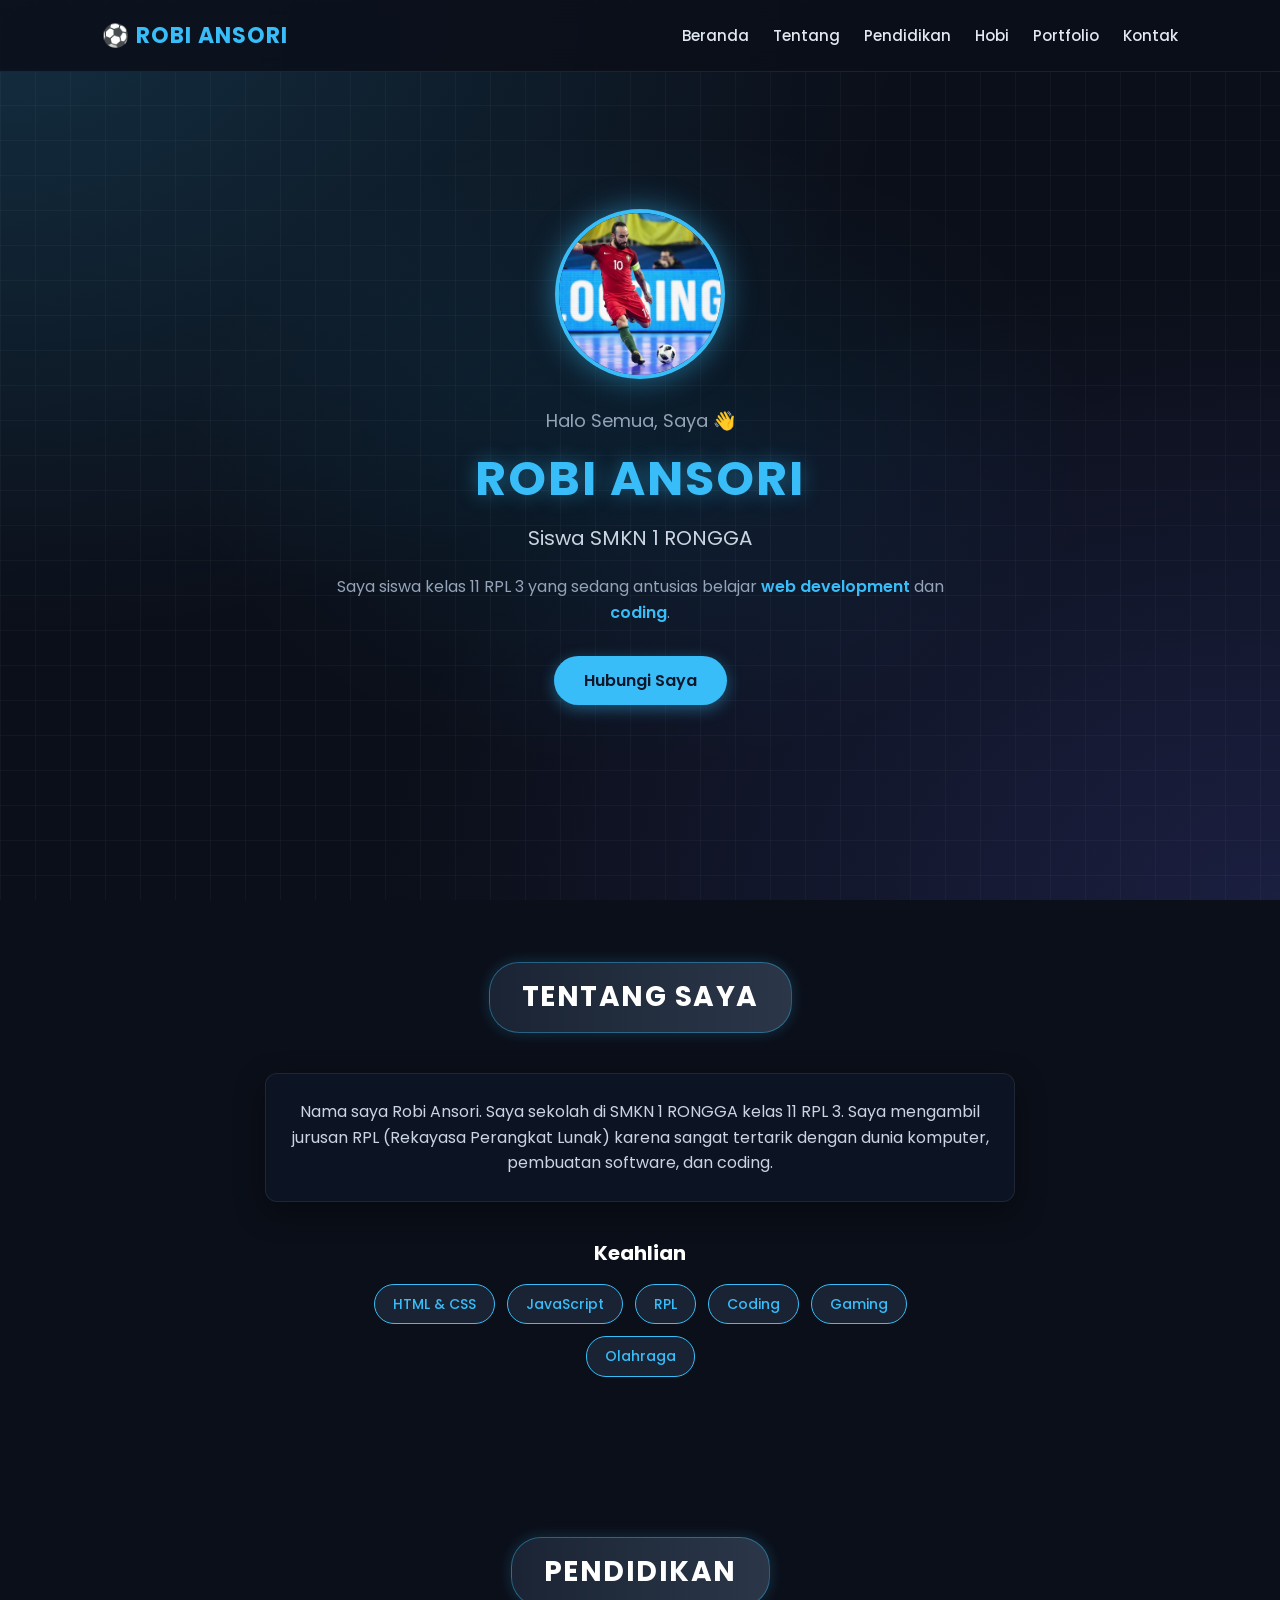
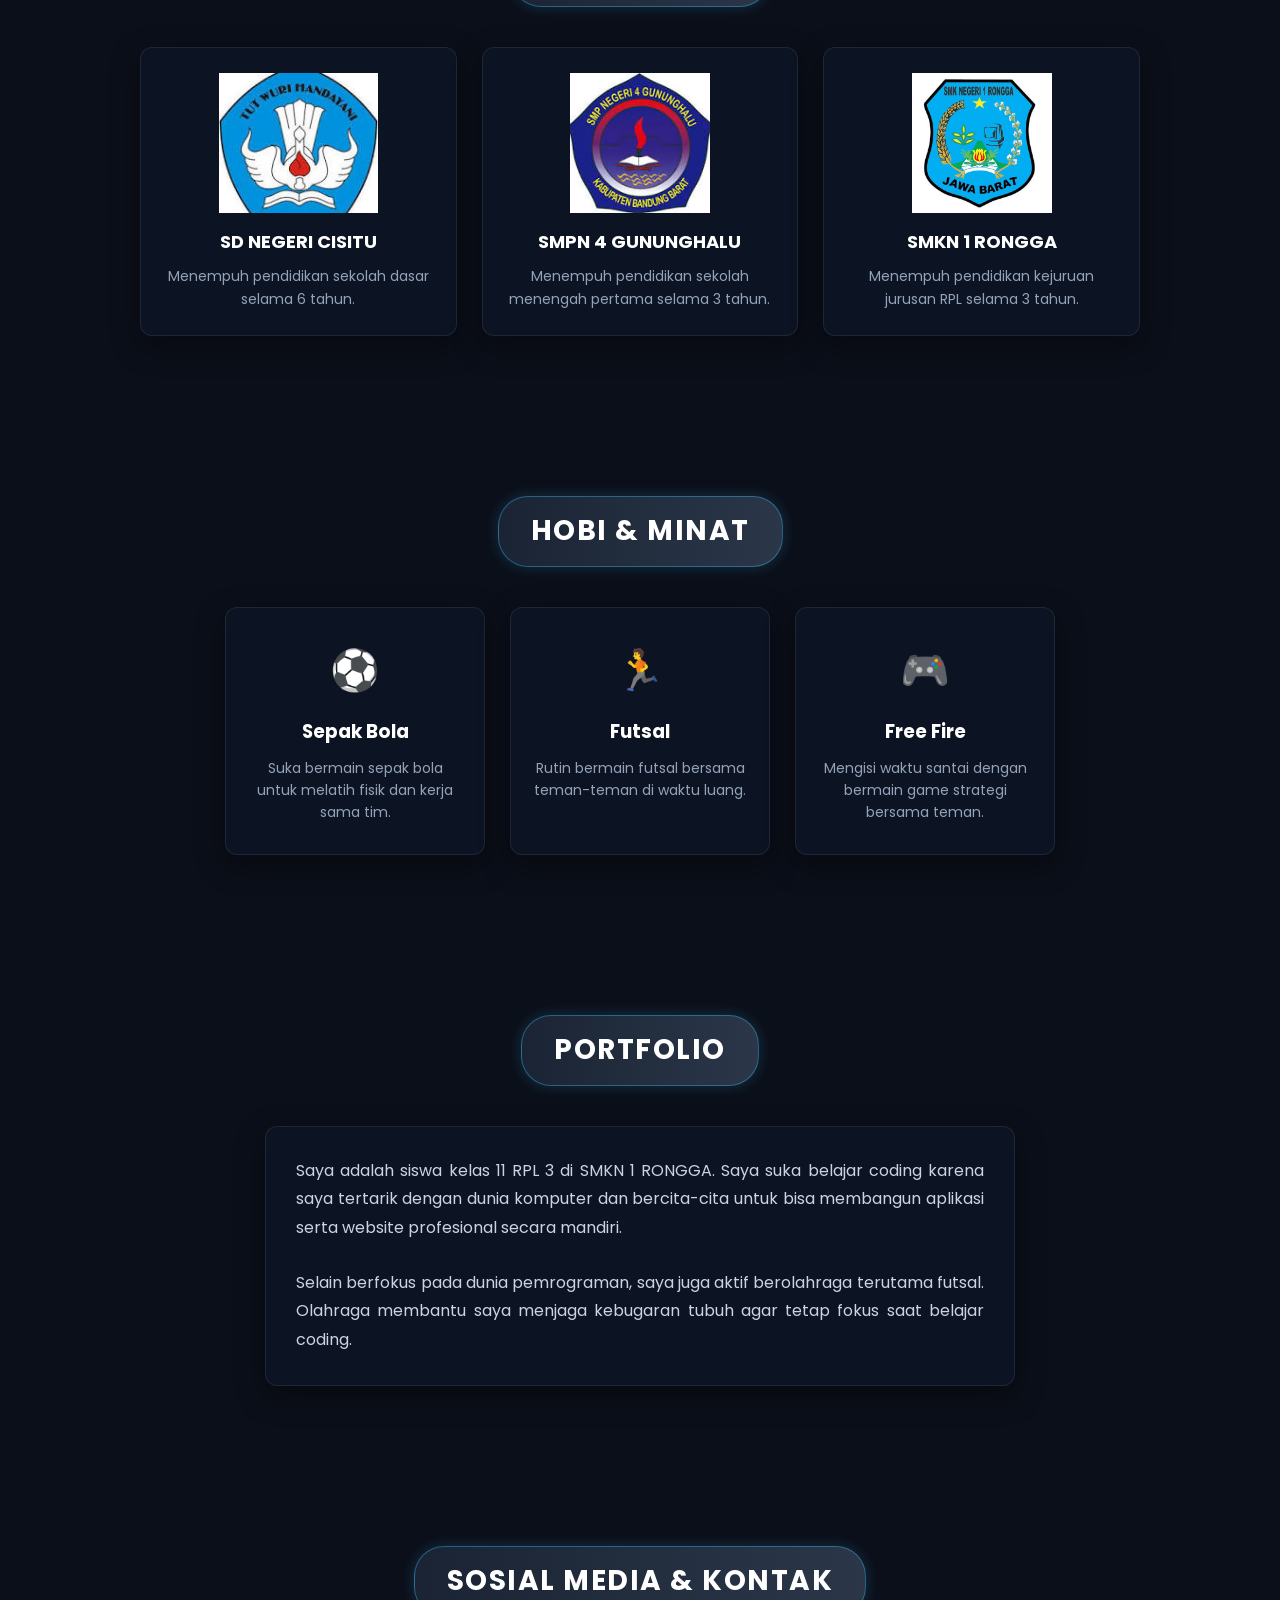
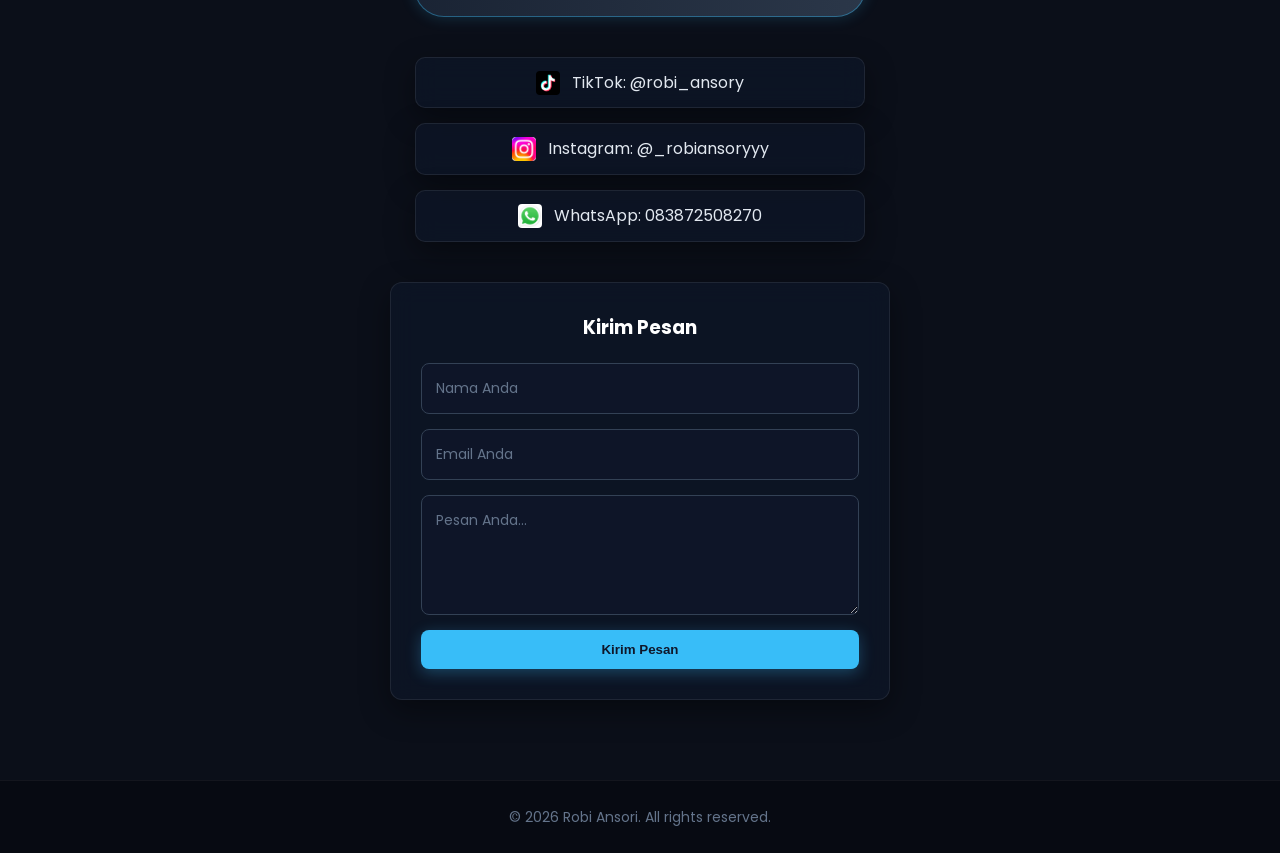
==== commit 63394ded: "Update index.html" ====
--- a/index.html
+++ b/index.html
@@ -10,327 +10,449 @@
   <link rel="preconnect" href="https://fonts.gstatic.com" crossorigin>
   <link href="https://fonts.googleapis.com/css2?family=Poppins:wght@300;400;600;700&display=swap" rel="stylesheet">
   <style>
-    body {
+    * {
     margin: 0;
-    font-family: Arial, sans-serif;
-    background-color: #0F172A;
-    color: white;
+    padding: 0;
+    box-sizing: border-box;
+}
+
+html {
+    scroll-behavior: smooth;
+}
+
+body {
+    font-family: 'Poppins', sans-serif;
+    color: #f3f4f6;
+    line-height: 1.6;
+    overflow-x: hidden;
+    background-color: #0b0f19;
+    background-image: 
+        linear-gradient(rgba(255, 255, 255, 0.03) 1px, transparent 1px),
+        linear-gradient(90deg, rgba(255, 255, 255, 0.03) 1px, transparent 1px),
+        radial-gradient(at 0% 0%, rgba(56, 189, 248, 0.18) 0px, transparent 50%),
+        radial-gradient(at 100% 100%, rgba(99, 102, 241, 0.18) 0px, transparent 50%),
+        radial-gradient(at 50% 50%, rgba(14, 165, 233, 0.1) 0px, transparent 50%);
+    background-size: 35px 35px, 35px 35px, 100% 100%, 100% 100%, 100% 100%;
+    background-attachment: fixed;
 }
 
 nav {
-    background-color: #111827;
-    padding: 15px 25px;
+    background-color: rgba(11, 15, 25, 0.85);
+    backdrop-filter: blur(12px);
+    padding: 18px 8%;
     display: flex;
     justify-content: space-between;
     align-items: center;
     position: sticky;
     top: 0;
-    z-index: 10;
+    z-index: 100;
+    border-bottom: 1px solid rgba(255, 255, 255, 0.08);
 }
 
 nav h2 {
-    color: lightblue;
-    margin: 0;
+    color: #38bdf8;
+    font-size: 22px;
+    font-weight: 700;
+    letter-spacing: 1px;
 }
 
 nav ul {
     display: flex;
     list-style: none;
-    gap: 22px;
-    margin: 0;
+    gap: 24px;
 }
 
 nav ul li a {
-    color: white;
+    color: #e2e8f0;
     text-decoration: none;
+    font-size: 15px;
+    font-weight: 500;
+    transition: all 0.3s ease;
 }
 
 nav ul li a:hover {
-    color: lightblue;
-}
-
+    color: #38bdf8;
+    text-shadow: 0 0 8px rgba(56, 189, 248, 0.6);
+}
 section {
-    padding: 55px 8%;
+    padding: 80px 8%;
     text-align: center;
     scroll-margin-top: 70px;
-    background-color: #0F172A;
-}
-
-/* JUDUL BAGIAN */
+}
 
 section h2 {
-    color: white;
-    font-weight: bold;
+    color: #ffffff;
+    font-size: 28px;
+    font-weight: 700;
     text-transform: uppercase;
-    background-color: #222;
+    letter-spacing: 1.5px;
+    background: linear-gradient(90deg, rgba(30, 41, 59, 0.8), rgba(51, 65, 85, 0.8));
     display: inline-block;
-    padding: 10px 28px;
-    border-radius: 8px;
-    margin-bottom: 25px;
-}
-
-/* BERANDA */
+    padding: 12px 32px;
+    border-radius: 30px;
+    margin-bottom: 40px;
+    border: 1px solid rgba(56, 189, 248, 0.4);
+    box-shadow: 0 0 15px rgba(56, 189, 248, 0.2);
+}
 
 .home {
-    padding: 75px 20px;
-}
-
-.home p {
-    color: #ccc;
-    font-size: 17px;
-    margin: 10px;
+    min-height: 90vh;
+    display: flex;
+    align-items: center;
+    justify-content: center;
+    padding-top: 40px;
+}
+
+.home-content {
+    max-width: 650px;
+}
+
+.foto-profil {
+    width: 170px;
+    height: 170px;
+    border-radius: 50%;
+    border: 4px solid #38bdf8;
+    box-shadow: 0 0 30px rgba(56, 189, 248, 0.5);
+    object-fit: cover;
+    margin-bottom: 20px;
+    transition: transform 0.4s ease, box-shadow 0.4s ease;
+}
+
+.foto-profil:hover {
+    transform: scale(1.05);
+    box-shadow: 0 0 40px rgba(56, 189, 248, 0.8);
+}
+
+.greeting {
+    color: #94a3b8;
+    font-size: 18px;
+    margin-bottom: 5px;
 }
 
 .home h1 {
-    color: lightblue;
-    font-size: 42px;
-    margin: 10px;
+    color: #38bdf8;
+    font-size: 48px;
+    font-weight: 700;
+    letter-spacing: 2px;
+    margin-bottom: 5px;
+    text-shadow: 0 0 20px rgba(56, 189, 248, 0.4);
 }
 
 .home h3 {
-    color: #ddd;
-    margin: 15px 0;
-}
-
-.foto-profil {
-    width: 160px;
-    height: 160px;
-    border-radius: 50%;
-    border: 3px solid lightblue;
-}
-
-/* BACKGROUND SECTION */
-
-.biru {
-    background-color: #0F172A;
-}
-
-/* TENTANG SAYA */
-
-#about p {
-    background-color: #222;
-    color: #ccc;
-    padding: 18px;
-    margin: 15px auto;
-    max-width: 700px;
-    border-radius: 8px;
-    line-height: 1.6;
-}
-
-/* KEAHLIAN */
-
-#about h3 {
-    color: white;
-    font-weight: bold;
-    text-transform: uppercase;
-    background-color: #222;
-    padding: 10px;
-    width: 180px;
-    margin: 25px auto 10px;
-    border-radius: 8px;
-}
-
-/* PENDIDIKAN */
-
-.sekolah {
+    color: #cbd5e1;
+    font-size: 20px;
+    font-weight: 400;
+    margin-bottom: 20px;
+}
+
+.bio-short {
+    color: #94a3b8;
+    font-size: 16px;
+    margin-bottom: 30px;
+}
+
+.bio-short span {
+    color: #38bdf8;
+    font-weight: 600;
+}
+
+.btn-primary {
+    display: inline-block;
+    padding: 12px 30px;
+    background-color: #38bdf8;
+    color: #0f172a;
+    font-weight: 600;
+    text-decoration: none;
+    border-radius: 25px;
+    transition: all 0.3s ease;
+    box-shadow: 0 4px 15px rgba(56, 189, 248, 0.4);
+}
+
+.btn-primary:hover {
+    background-color: #ffffff;
+    transform: translateY(-3px);
+    box-shadow: 0 6px 20px rgba(255, 255, 255, 0.5);
+}
+
+.card-box, 
+.card-sekolah, 
+.card-hobi, 
+.portfolio-card, 
+.contact-form, 
+.social-item {
+    background: rgba(15, 23, 42, 0.65) !important;
+    backdrop-filter: blur(12px) !important;
+    border: 1px solid rgba(255, 255, 255, 0.08) !important;
+    box-shadow: 0 10px 30px rgba(0, 0, 0, 0.4);
+}
+
+.card-box {
+    color: #cbd5e1;
+    padding: 25px;
+    max-width: 750px;
+    margin: 0 auto;
+    border-radius: 12px;
+}
+
+.sub-title {
+    color: #ffffff;
+    font-size: 20px;
+    margin: 35px auto 15px;
+}
+
+.skills-tags {
+    display: flex;
+    justify-content: center;
+    flex-wrap: wrap;
+    gap: 12px;
+    max-width: 600px;
+    margin: 0 auto;
+}
+
+.skills-tags span {
+    background: rgba(30, 41, 59, 0.8);
+    border: 1px solid #38bdf8;
+    color: #38bdf8;
+    padding: 8px 18px;
+    border-radius: 20px;
+    font-size: 14px;
+    font-weight: 500;
+    transition: 0.3s;
+}
+
+.skills-tags span:hover {
+    background: #38bdf8;
+    color: #0f172a;
+    box-shadow: 0 0 12px rgba(56, 189, 248, 0.6);
+}
+
+.sekolah-grid {
+    display: grid;
+    grid-template-columns: repeat(auto-fit, minmax(250px, 1fr));
+    gap: 25px;
+    max-width: 1000px;
+    margin: 0 auto;
+}
+
+.card-sekolah {
+    padding: 25px 20px;
+    border-radius: 12px;
+    transition: all 0.3s ease;
+}
+
+.card-sekolah:hover {
+    transform: translateY(-8px);
+    border-color: rgba(56, 189, 248, 0.5) !important;
+    box-shadow: 0 10px 25px rgba(56, 189, 248, 0.2) !important;
+}
+
+.img-container {
+    height: 140px;
+    display: flex;
+    align-items: center;
+    justify-content: center;
+    margin-bottom: 15px;
+}
+
+.card-sekolah img {
+    max-width: 100%;
+    max-height: 100%;
+    object-fit: contain;
+}
+
+.card-sekolah h3 {
+    color: #ffffff;
+    font-size: 18px;
+    margin-bottom: 8px;
+}
+
+.card-sekolah p {
+    color: #94a3b8;
+    font-size: 14px;
+}
+
+.kotak-hobi {
     display: flex;
     justify-content: center;
     gap: 25px;
     flex-wrap: wrap;
 }
 
-.sekolah div {
-    background-color: #222;
-    padding: 18px;
-    width: 230px;
-    border-radius: 8px;
-    transition: 0.3s;
-}
-
-.sekolah div:hover {
-    transform: translateY(-5px);
-    background-color: #333;
-}
-
-.sekolah img {
+.card-hobi {
+    padding: 30px 20px;
+    width: 260px;
+    border-radius: 12px;
+    transition: all 0.3s ease;
+}
+
+.card-hobi:hover {
+    transform: translateY(-8px);
+    border-color: rgba(56, 189, 248, 0.5) !important;
+    box-shadow: 0 10px 25px rgba(56, 189, 248, 0.2) !important;
+}
+
+.icon-hobi {
+    font-size: 40px;
+    margin-bottom: 15px;
+}
+
+.card-hobi h3 {
+    color: #ffffff;
+    margin-bottom: 10px;
+}
+
+.card-hobi p {
+    color: #94a3b8;
+    font-size: 14px;
+}
+
+.portfolio-card {
+    max-width: 750px;
+    margin: auto;
+    padding: 30px;
+    border-radius: 12px;
+    text-align: justify;
+}
+
+.portfolio-card p {
+    color: #cbd5e1;
+    line-height: 1.8;
+}
+
+
+.contact-links {
+    display: flex;
+    flex-direction: column;
+    align-items: center;
+    gap: 15px;
+    margin-bottom: 40px;
+}
+
+.social-item {
+    padding: 12px 25px;
     width: 100%;
-    height: 170px;
+    max-width: 450px;
+    border-radius: 10px;
+    display: flex;
+    align-items: center;
+    justify-content: center;
+    gap: 12px;
+    color: #e2e8f0;
+    text-decoration: none;
+    transition: all 0.3s ease;
+}
+
+.social-item:hover {
+    border-color: #38bdf8 !important;
+    transform: translateY(-3px);
+    color: #38bdf8;
+    box-shadow: 0 5px 15px rgba(56, 189, 248, 0.3) !important;
+}
+
+.social-item img {
+    width: 24px;
+    height: 24px;
+    border-radius: 4px;
     object-fit: contain;
 }
 
-.sekolah h3 {
-    color: white;
-    margin: 12px 0 5px;
-}
-
-.sekolah p {
-    color: #ccc;
-    margin: 5px;
-}
-
-/* HOBI */
-
-.kotak {
-    display: flex;
-    justify-content: center;
-    gap: 25px;
-    flex-wrap: wrap;
-}
-
-.kotak div {
-    background-color: #222;
-    padding: 20px;
-    width: 200px;
-    border-radius: 8px;
-    transition: 0.3s;
-}
-
-.kotak div:hover {
-    transform: translateY(-5px);
-    background-color: #333;
-}
-
-.kotak h3 {
-    color: white;
-    font-weight: bold;
-}
-
-.kotak p {
-    color: #ccc;
-}
-
-/* PORTFOLIO */
-
-.portfolio {
-    max-width: 700px;
-    margin: auto;
-    background-color: #222;
-    padding: 20px;
-    border-radius: 8px;
-}
-
-.portfolio p {
-    color: #ccc;
-    text-align: justify;
-    line-height: 1.7;
-    margin: 0;
-}
-
-#portfolio p {
-    color: #ccc;
-    background-color: #222;
-    padding: 20px;
-    max-width: 700px;
-    margin: auto;
-    border-radius: 8px;
-    line-height: 1.7;
-}
-
-/* KONTAK */
-
-#contact p {
-    color: #ccc;
-    background-color: #222;
-    padding: 10px;
+.contact-form {
     max-width: 500px;
-    margin: 10px auto;
-    border-radius: 8px;
+    margin: 0 auto;
+    padding: 30px;
+    border-radius: 12px;
+}
+
+.contact-form h3 {
+    margin-bottom: 20px;
+    color: #fff;
 }
 
 input,
 textarea {
     display: block;
-    width: 70%;
-    margin: 12px auto;
-    padding: 11px;
-    background-color: #222;
-    color: white;
-    border: 1px solid #555;
-    border-radius: 5px;
+    width: 100%;
+    margin-bottom: 15px;
+    padding: 14px;
+    background-color: rgba(15, 23, 42, 0.9);
+    color: #ffffff;
+    border: 1px solid #334155;
+    border-radius: 8px;
+    font-family: inherit;
+    font-size: 14px;
+    transition: 0.3s;
 }
 
 input::placeholder,
 textarea::placeholder {
-    color: #aaa;
+    color: #64748b;
 }
 
 input:focus,
 textarea:focus {
     outline: none;
-    border-color: lightblue;
+    border-color: #38bdf8;
+    box-shadow: 0 0 10px rgba(56, 189, 248, 0.4);
 }
 
 textarea {
-    height: 90px;
-}
-
-button {
-    padding: 10px 25px;
-    background-color: lightblue;
-    color: black;
+    height: 120px;
+    resize: vertical;
+}
+
+button[type="submit"] {
+    width: 100%;
+    padding: 12px;
+    background-color: #38bdf8;
+    color: #0f172a;
+    font-weight: 600;
     border: none;
-    border-radius: 5px;
+    border-radius: 8px;
     cursor: pointer;
-}
-
-button:hover {
-    background-color: white;
-}
-
-/* FOOTER */
+    transition: 0.3s;
+    box-shadow: 0 4px 15px rgba(56, 189, 248, 0.3);
+}
+
+button[type="submit"]:hover {
+    background-color: #ffffff;
+    box-shadow: 0 0 20px rgba(255, 255, 255, 0.5);
+}
 
 footer {
-    background-color: #111827;
+    background-color: #070a12;
     text-align: center;
-    padding: 18px;
+    padding: 25px;
+    border-top: 1px solid rgba(255, 255, 255, 0.05);
 }
 
 footer p {
-    color: #ccc;
-    margin: 0;
-}
-
-/* HP */
-
-@media (max-width: 700px) {
-
+    color: #64748b;
+    font-size: 14px;
+}
+
+@media (max-width: 768px) {
     nav {
         flex-direction: column;
-        gap: 12px;
+        gap: 15px;
+        padding: 15px;
     }
 
     nav ul {
-        padding: 0;
-        gap: 12px;
+        gap: 15px;
         flex-wrap: wrap;
         justify-content: center;
     }
 
     section {
-        padding: 45px 15px;
+        padding: 60px 5%;
     }
 
-    .home {
-        padding: 60px 15px;
+    .home h1 {
+        font-size: 36px;
     }
 
-    .home h1 {
-        font-size: 35px;
-    }
-
-    .sekolah,
-    .kotak {
-        flex-direction: column;
-        align-items: center;
-    }
-
-    .sekolah div {
-        width: 250px;
-    }
-
-    input,
-    textarea {
-        width: 90%;
+    .card-hobi {
+        width: 100%;
     }
 }
 
